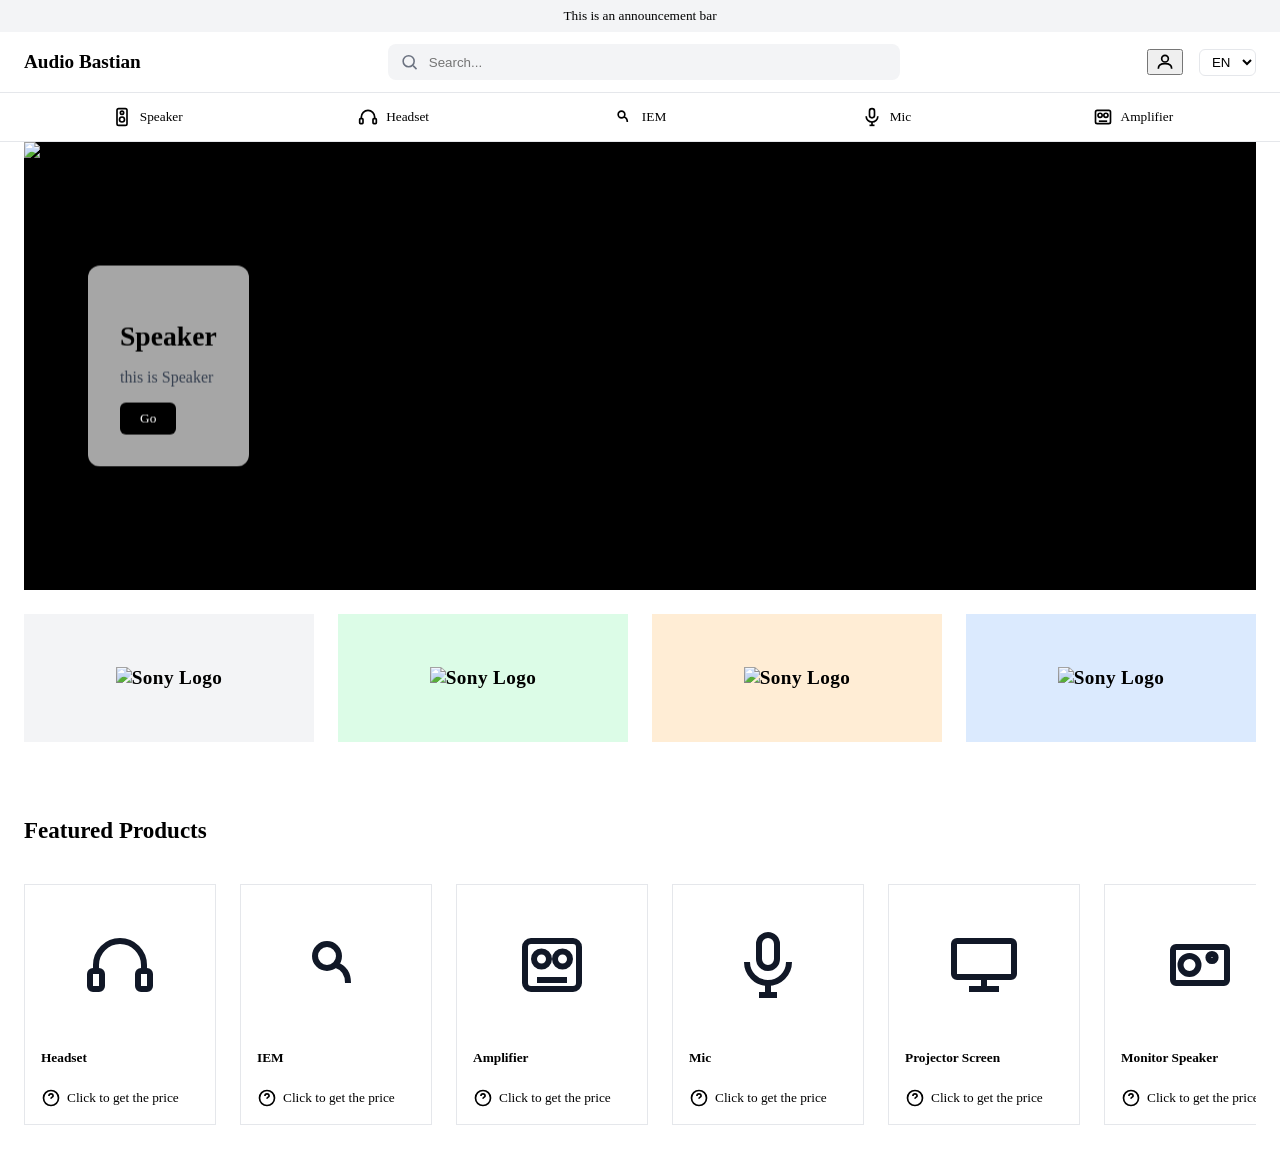
==== src/index.html @ c1004d2a "First commit. Contain base prototype" ====
<!DOCTYPE html>
<html lang="en">
<head>
  <meta charset="UTF-8">
  <meta name="viewport" content="width=device-width, initial-scale=1.0">
  <title>Audio Bastian</title>
  <script src="https://cdn.tailwindcss.com"></script>
  <link rel="stylesheet" href="style/core.css">
</head>
<body>
  <div class="announcement-bar">
    This is an announcement bar
  </div>

  <header class="header-bar">
    <div class="header-container container">
      <div class="header-left">
        <button type="button" class="burger-btn" aria-label="Open menu">
          <svg class="icon" viewBox="0 0 24 24" fill="none" stroke="currentColor" stroke-width="2">
            <line x1="3" y1="6" x2="21" y2="6"/>
            <line x1="3" y1="12" x2="21" y2="12"/>
            <line x1="3" y1="18" x2="21" y2="18"/>
          </svg>
        </button>
        <a href="index.html" class="logo">Audio Bastian</a>
      </div>

      <div class="header-search">
        <svg class="icon" viewBox="0 0 24 24" fill="none" stroke="currentColor" stroke-width="2">
          <circle cx="11" cy="11" r="7"/>
          <line x1="21" y1="21" x2="16.65" y2="16.65"/>
        </svg>
        <input type="text" class="search-input" placeholder="Search...">
      </div>

      <div class="header-right">
        <button type="button" class="user-btn" aria-label="Account">
          <svg class="icon" viewBox="0 0 24 24" fill="none" stroke="currentColor" stroke-width="2">
            <circle cx="12" cy="8" r="4"/>
            <path d="M4 20c0-4 3.6-6 8-6s8 2 8 6"/>
          </svg>
        </button>
        <select class="lang-select" aria-label="Select language">
          <option value="en">EN</option>
          <option value="id">ID</option>
        </select>
      </div>
    </div>
  </header>

  <nav class="menu-bar">
    <ul class="menu-list container">
      <li class="menu-item">
        <svg class="menu-icon" viewBox="0 0 24 24" fill="none" stroke="currentColor" stroke-width="2">
          <rect x="6" y="2" width="12" height="20" rx="2"/>
          <circle cx="12" cy="7" r="2"/>
          <circle cx="12" cy="15" r="3"/>
        </svg>
        <span class="menu-label">Speaker</span>
      </li>
      <li class="menu-item">
        <svg class="menu-icon" viewBox="0 0 24 24" fill="none" stroke="currentColor" stroke-width="2">
          <path d="M4 14v-2a8 8 0 0 1 16 0v2"/>
          <rect x="2" y="14" width="4" height="6" rx="1"/>
          <rect x="18" y="14" width="4" height="6" rx="1"/>
        </svg>
        <span class="menu-label">Headset</span>
      </li>
      <li class="menu-item">
        <svg class="menu-icon" viewBox="0 0 24 24" fill="none" stroke="currentColor" stroke-width="2">
          <circle cx="9" cy="9" r="4"/>
          <path d="M12 12c3 1 4 3 4 6"/>
        </svg>
        <span class="menu-label">IEM</span>
      </li>
      <li class="menu-item">
        <svg class="menu-icon" viewBox="0 0 24 24" fill="none" stroke="currentColor" stroke-width="2">
          <rect x="9" y="2" width="6" height="11" rx="3"/>
          <path d="M5 11a7 7 0 0 0 14 0"/>
          <line x1="12" y1="18" x2="12" y2="22"/>
          <line x1="9" y1="22" x2="15" y2="22"/>
        </svg>
        <span class="menu-label">Mic</span>
      </li>
      <li class="menu-item">
        <svg class="menu-icon" viewBox="0 0 24 24" fill="none" stroke="currentColor" stroke-width="2">
          <rect x="3" y="4" width="18" height="16" rx="2"/>
          <circle cx="8.5" cy="10" r="2.5"/>
          <circle cx="15.5" cy="10" r="2.5"/>
          <line x1="7" y1="17" x2="17" y2="17"/>
        </svg>
        <span class="menu-label">Amplifier</span>
      </li>
    </ul>
  </nav>

  <div class="container">
    <section class="hero">
      <div class="hero-slides">
        <img class="hero-slide is-active" src="https://picsum.photos/seed/speaker-audio/1600/700" alt="Speaker">
        <img class="hero-slide" src="https://picsum.photos/seed/headset-audio/1600/700" alt="Headset">
        <img class="hero-slide" src="https://picsum.photos/seed/iem-audio/1600/700" alt="IEM">
        <img class="hero-slide" src="https://picsum.photos/seed/mic-audio/1600/700" alt="Mic">
        <img class="hero-slide" src="https://picsum.photos/seed/amplifier-audio/1600/700" alt="Amplifier">
      </div>

      <div class="hero-content">
        <h1 class="hero-title" id="heroTitle">Speaker</h1>
        <p class="hero-desc" id="heroDesc">this is Speaker</p>
        <a href="#" class="hero-btn" id="heroBtn">Go</a>
      </div>

      <div class="hero-bullets" id="heroBullets">
        <button type="button" class="hero-bullet is-active" data-slide-to="0" aria-label="Show slide 1"></button>
        <button type="button" class="hero-bullet" data-slide-to="1" aria-label="Show slide 2"></button>
        <button type="button" class="hero-bullet" data-slide-to="2" aria-label="Show slide 3"></button>
        <button type="button" class="hero-bullet" data-slide-to="3" aria-label="Show slide 4"></button>
        <button type="button" class="hero-bullet" data-slide-to="4" aria-label="Show slide 5"></button>
      </div>
    </section>
  </div>

  <section class="brands">
    <div class="brands-container container">
      <div class="brand-box brand-box--gray">
        <span class="brand-logo">
          <img src="https://1000logos.net/wp-content/uploads/2017/06/Samsung-Logo-2.png" alt="Sony Logo" class="brand-logo-img">
        </span>
      </div>
      <div class="brand-box brand-box--green">
        <span class="brand-logo">
          <img src="https://compulsiontech.co.nz/cdn/shop/files/Logitech-Logo_black.png" alt="Sony Logo" class="brand-logo-img">
        </span>
      </div>
      <div class="brand-box brand-box--orange">
        <span class="brand-logo">
          <img src="https://static.cdnlogo.com/logos/l/36/lg-thumb.png" alt="Sony Logo" class="brand-logo-img">
        </span>
      </div>
      <div class="brand-box brand-box--blue">
        <span class="brand-logo">
          <img src="https://toa.co.id/assets/new_cmn/img/header/logo.png" alt="Sony Logo" class="brand-logo-img">
        </span>
      </div>
    </div>
  </section>

  <section class="featured">
    <div class="container">
      <h2 class="featured-title">Featured Products</h2>

      <div class="featured-slider">
        <ul class="featured-track">
          <li class="product-card">
            <div class="product-image">
              <svg class="product-icon" viewBox="0 0 24 24" fill="none" stroke="currentColor" stroke-width="2">
                <path d="M4 14v-2a8 8 0 0 1 16 0v2"/>
                <rect x="2" y="14" width="4" height="6" rx="1"/>
                <rect x="18" y="14" width="4" height="6" rx="1"/>
              </svg>
            </div>
            <p class="product-name">Headset</p>
            <a href="#" class="product-price-link">
              <svg class="icon" viewBox="0 0 24 24" fill="none" stroke="currentColor" stroke-width="2">
                <circle cx="12" cy="12" r="9"/>
                <path d="M9.5 9.5a2.5 2.5 0 0 1 5 0c0 1.5-2.5 1.5-2.5 3.5"/>
                <line x1="12" y1="16.5" x2="12" y2="16.5"/>
              </svg>
              <span>Click to get the price</span>
            </a>
          </li>
          <li class="product-card">
            <div class="product-image">
              <svg class="product-icon" viewBox="0 0 24 24" fill="none" stroke="currentColor" stroke-width="2">
                <circle cx="9" cy="9" r="4"/>
                <path d="M12 12c3 1 4 3 4 6"/>
              </svg>
            </div>
            <p class="product-name">IEM</p>
            <a href="#" class="product-price-link">
              <svg class="icon" viewBox="0 0 24 24" fill="none" stroke="currentColor" stroke-width="2">
                <circle cx="12" cy="12" r="9"/>
                <path d="M9.5 9.5a2.5 2.5 0 0 1 5 0c0 1.5-2.5 1.5-2.5 3.5"/>
                <line x1="12" y1="16.5" x2="12" y2="16.5"/>
              </svg>
              <span>Click to get the price</span>
            </a>
          </li>
          <li class="product-card">
            <div class="product-image">
              <svg class="product-icon" viewBox="0 0 24 24" fill="none" stroke="currentColor" stroke-width="2">
                <rect x="3" y="4" width="18" height="16" rx="2"/>
                <circle cx="8.5" cy="10" r="2.5"/>
                <circle cx="15.5" cy="10" r="2.5"/>
                <line x1="7" y1="17" x2="17" y2="17"/>
              </svg>
            </div>
            <p class="product-name">Amplifier</p>
            <a href="#" class="product-price-link">
              <svg class="icon" viewBox="0 0 24 24" fill="none" stroke="currentColor" stroke-width="2">
                <circle cx="12" cy="12" r="9"/>
                <path d="M9.5 9.5a2.5 2.5 0 0 1 5 0c0 1.5-2.5 1.5-2.5 3.5"/>
                <line x1="12" y1="16.5" x2="12" y2="16.5"/>
              </svg>
              <span>Click to get the price</span>
            </a>
          </li>
          <li class="product-card">
            <div class="product-image">
              <svg class="product-icon" viewBox="0 0 24 24" fill="none" stroke="currentColor" stroke-width="2">
                <rect x="9" y="2" width="6" height="11" rx="3"/>
                <path d="M5 11a7 7 0 0 0 14 0"/>
                <line x1="12" y1="18" x2="12" y2="22"/>
                <line x1="9" y1="22" x2="15" y2="22"/>
              </svg>
            </div>
            <p class="product-name">Mic</p>
            <a href="#" class="product-price-link">
              <svg class="icon" viewBox="0 0 24 24" fill="none" stroke="currentColor" stroke-width="2">
                <circle cx="12" cy="12" r="9"/>
                <path d="M9.5 9.5a2.5 2.5 0 0 1 5 0c0 1.5-2.5 1.5-2.5 3.5"/>
                <line x1="12" y1="16.5" x2="12" y2="16.5"/>
              </svg>
              <span>Click to get the price</span>
            </a>
          </li>
          <li class="product-card">
            <div class="product-image">
              <svg class="product-icon" viewBox="0 0 24 24" fill="none" stroke="currentColor" stroke-width="2">
                <rect x="2" y="4" width="20" height="12" rx="1"/>
                <line x1="12" y1="16" x2="12" y2="20"/>
                <line x1="7" y1="20" x2="17" y2="20"/>
              </svg>
            </div>
            <p class="product-name">Projector Screen</p>
            <a href="#" class="product-price-link">
              <svg class="icon" viewBox="0 0 24 24" fill="none" stroke="currentColor" stroke-width="2">
                <circle cx="12" cy="12" r="9"/>
                <path d="M9.5 9.5a2.5 2.5 0 0 1 5 0c0 1.5-2.5 1.5-2.5 3.5"/>
                <line x1="12" y1="16.5" x2="12" y2="16.5"/>
              </svg>
              <span>Click to get the price</span>
            </a>
          </li>
          <li class="product-card">
            <div class="product-image">
              <svg class="product-icon" viewBox="0 0 24 24" fill="none" stroke="currentColor" stroke-width="2">
                <rect x="3" y="6" width="18" height="12" rx="1"/>
                <circle cx="8.5" cy="12" r="3"/>
                <circle cx="16" cy="9.5" r="1.2"/>
              </svg>
            </div>
            <p class="product-name">Monitor Speaker</p>
            <a href="#" class="product-price-link">
              <svg class="icon" viewBox="0 0 24 24" fill="none" stroke="currentColor" stroke-width="2">
                <circle cx="12" cy="12" r="9"/>
                <path d="M9.5 9.5a2.5 2.5 0 0 1 5 0c0 1.5-2.5 1.5-2.5 3.5"/>
                <line x1="12" y1="16.5" x2="12" y2="16.5"/>
              </svg>
              <span>Click to get the price</span>
            </a>
          </li>
          <li class="product-card">
            <div class="product-image">
              <svg class="product-icon" viewBox="0 0 24 24" fill="none" stroke="currentColor" stroke-width="2">
                <rect x="9" y="3" width="6" height="9" rx="3"/>
                <line x1="12" y1="12" x2="12" y2="18"/>
                <line x1="12" y1="18" x2="16" y2="21"/>
              </svg>
            </div>
            <p class="product-name">Earphone</p>
            <a href="#" class="product-price-link">
              <svg class="icon" viewBox="0 0 24 24" fill="none" stroke="currentColor" stroke-width="2">
                <circle cx="12" cy="12" r="9"/>
                <path d="M9.5 9.5a2.5 2.5 0 0 1 5 0c0 1.5-2.5 1.5-2.5 3.5"/>
                <line x1="12" y1="16.5" x2="12" y2="16.5"/>
              </svg>
              <span>Click to get the price</span>
            </a>
          </li>
          <li class="product-card">
            <div class="product-image">
              <svg class="product-icon" viewBox="0 0 24 24" fill="none" stroke="currentColor" stroke-width="2">
                <path d="M9 5c0-1 1-2 3-2s3 1 3 2"/>
                <rect x="5" y="5" width="14" height="16" rx="2"/>
                <circle cx="12" cy="11" r="3"/>
                <circle cx="12" cy="17" r="1.5"/>
              </svg>
            </div>
            <p class="product-name">Portable Party Speaker</p>
            <a href="#" class="product-price-link">
              <svg class="icon" viewBox="0 0 24 24" fill="none" stroke="currentColor" stroke-width="2">
                <circle cx="12" cy="12" r="9"/>
                <path d="M9.5 9.5a2.5 2.5 0 0 1 5 0c0 1.5-2.5 1.5-2.5 3.5"/>
                <line x1="12" y1="16.5" x2="12" y2="16.5"/>
              </svg>
              <span>Click to get the price</span>
            </a>
          </li>
        </ul>
      </div>
    </div>
  </section>

  <script src="script/hero-carousel.js" defer></script>
  <script src="script/featured-slider.js" defer></script>
</body>
</html>
---- src/style/core.css ----
:root {
  /* minor third type scale (ratio 1.2) */
  --scale-ratio: 1.2;
  --text-base: 1rem;
  --text-sm: calc(var(--text-base) / var(--scale-ratio));
  --text-lg: calc(var(--text-base) * var(--scale-ratio));
  --text-xl: calc(var(--text-lg) * var(--scale-ratio));
  --text-2xl: calc(var(--text-xl) * var(--scale-ratio));
}

*,
*::before,
*::after {
  box-sizing: border-box;
}

body {
  margin: 0;
  overflow-x: hidden;
}

.container {
  max-width: 80rem;
  margin: 0 auto;
  padding-left: 1.5rem;
  padding-right: 1.5rem;
}

@media (max-width: 640px) {
  .container {
    padding-left: 1rem;
    padding-right: 1rem;
  }
}

.announcement-bar {
  display: flex;
  align-items: center;
  justify-content: center;
  height: 2rem;
  background-color: #f3f4f6;
  color: #000000;
  text-align: center;
  font-size: var(--text-sm);
}

.header-bar {
  width: 100%;
  background-color: #ffffff;
  border-bottom: 1px solid #e5e7eb;
}

.header-container {
  display: flex;
  align-items: center;
  justify-content: space-between;
  gap: 1.5rem;
  padding-top: 0.75rem;
  padding-bottom: 0.75rem;
}

.header-left {
  display: flex;
  align-items: center;
  gap: 0.75rem;
  flex-shrink: 0;
}

.burger-btn {
  display: none;
  align-items: center;
  justify-content: center;
  color: #000000;
}

.logo {
  font-size: var(--text-lg);
  font-weight: 700;
  color: #000000;
  text-decoration: none;
  white-space: nowrap;
}

.header-search {
  display: flex;
  align-items: center;
  gap: 0.5rem;
  flex: 1 1 auto;
  min-width: 0;
  max-width: 32rem;
  background-color: #f3f4f6;
  border-radius: 0.5rem;
  padding: 0.5rem 0.75rem;
  color: #6b7280;
}

.search-input {
  flex: 1 1 auto;
  min-width: 0;
  width: 100%;
  background: transparent;
  border: none;
  outline: none;
  font-size: var(--text-sm);
  color: #000000;
}

.header-right {
  display: flex;
  align-items: center;
  gap: 1rem;
  flex-shrink: 0;
}

.user-btn {
  display: flex;
  align-items: center;
  justify-content: center;
  color: #000000;
}

.lang-select {
  border: 1px solid #e5e7eb;
  border-radius: 0.375rem;
  padding: 0.25rem 0.5rem;
  font-size: var(--text-sm);
  color: #000000;
  background-color: #ffffff;
}

.icon {
  width: 1.25rem;
  height: 1.25rem;
}

@media (max-width: 767px) {
  .burger-btn {
    display: flex;
  }

  .header-container {
    padding-top: 0.75rem;
    padding-bottom: 0.75rem;
    gap: 0.75rem;
  }

  .lang-select {
    padding: 0.25rem 0.375rem;
  }
}

.menu-bar {
  width: 100%;
  background-color: #ffffff;
  border-bottom: 1px solid #e5e7eb;
}

.menu-list {
  display: flex;
  list-style: none;
}

.menu-item {
  flex: 1 1 0;
  display: flex;
  align-items: center;
  justify-content: center;
  gap: 0.5rem;
  padding: 0.875rem 1rem;
  color: #000000;
  font-size: var(--text-sm);
  cursor: pointer;
  white-space: nowrap;
}

@media (max-width: 640px) {
  .menu-list {
    overflow-x: auto;
    -webkit-overflow-scrolling: touch;
    scrollbar-width: none;
  }

  .menu-list::-webkit-scrollbar {
    display: none;
  }

  .menu-item {
    flex: 0 0 auto;
    padding: 0.75rem 0.875rem;
  }
}

.menu-item:hover {
  background-color: #f3f4f6;
}

.menu-icon {
  width: 1.25rem;
  height: 1.25rem;
  flex-shrink: 0;
}

.hero {
  position: relative;
  width: 100%;
  height: 28rem;
  overflow: hidden;
  background-color: #000000;
}

.hero-slides {
  position: absolute;
  inset: 0;
}

.hero-slide {
  position: absolute;
  inset: 0;
  width: 100%;
  height: 100%;
  object-fit: cover;
  opacity: 0;
  transition: opacity 0.8s ease;
}

.hero-slide.is-active {
  opacity: 1;
}

.hero-content {
  position: absolute;
  z-index: 2;
  top: 50%;
  left: 1rem;
  transform: translateY(-50%);
  max-width: min(24rem, calc(100% - 2rem));
  background-color: rgba(255, 255, 255, 0.65);
  backdrop-filter: blur(10px);
  -webkit-backdrop-filter: blur(10px);
  border-radius: 0.75rem;
  padding: 1rem;
}

.hero-title {
  font-size: var(--text-2xl);
  font-weight: 700;
  color: #000000;
  margin-bottom: 0.5rem;
}

.hero-desc {
  font-size: var(--text-base);
  color: #374151;
  margin-bottom: 1rem;
}

.hero-btn {
  display: inline-block;
  background-color: #000000;
  color: #ffffff;
  font-size: var(--text-sm);
  text-decoration: none;
  padding: 0.5rem 1.25rem;
  border-radius: 0.375rem;
}

.hero-btn:hover {
  background-color: #374151;
}

.hero-bullets {
  position: absolute;
  z-index: 2;
  bottom: 1.25rem;
  left: 50%;
  transform: translateX(-50%);
  display: flex;
  gap: 0.5rem;
}

.hero-bullet {
  width: 0.75rem;
  height: 0.75rem;
  border-radius: 9999px;
  border: 1.5px solid #000000;
  background-color: transparent;
  padding: 0;
  cursor: pointer;
}

.hero-bullet.is-active {
  background-color: #000000;
}

@media (max-width: 480px) {
  .hero {
    height: 20rem;
  }

  .hero-title {
    font-size: var(--text-xl);
  }
}

@media (min-width: 768px) {
  .hero-content {
    left: 4rem;
    max-width: min(28rem, calc(100% - 8rem));
    padding: 2rem;
  }
}

.brands {
  width: 100%;
  padding: 1.5rem 0;
}

.brands-container {
  display: flex;
  justify-content: space-between;
  gap: 1.5rem;
}

@media (max-width: 768px) {
  .brands-container {
    display: grid;
    grid-template-columns: repeat(2, 1fr);
    gap: 1rem;
  }

  .brand-box {
    height: 7rem;
    padding: 1rem;
  }
}

@media (max-width: 480px) {
  .brands-container {
    grid-template-columns: 1fr;
  }

  .brand-box {
    height: 6rem;
  }
}

.brand-box {
  flex: 1 1 0;
  display: flex;
  align-items: center;
  justify-content: center;
  height: 8rem;
  padding: 1.5rem;
  border-radius: 0;
}

.brand-box--gray {
  background-color: #f3f4f6;
}

.brand-box--green {
  background-color: #dcfce7;
}

.brand-box--orange {
  background-color: #ffedd5;
}

.brand-box--blue {
  background-color: #dbeafe;
}

.brand-logo {
  font-size: var(--text-lg);
  font-weight: 700;
  color: #000000;
  letter-spacing: 0.02em;
  max-width: 100%;
}

.brand-logo-img {
  max-width: 100%;
  max-height: 3rem;
  width: auto;
  height: auto;
  object-fit: contain;
}

.featured {
  width: 100%;
  padding: 2rem 0;
}

.featured-title {
  font-size: var(--text-xl);
  font-weight: 700;
  color: #000000;
  margin-bottom: 1.5rem;
}

.featured-slider {
  width: 100%;
  overflow: hidden;
}

.featured-track {
  display: flex;
  gap: 1.5rem;
  width: max-content;
  list-style: none;
  padding: 0;
  animation: featured-scroll 20s linear infinite;
}

.featured-track:hover {
  animation-play-state: paused;
}

@keyframes featured-scroll {
  from {
    transform: translateX(0);
  }
  to {
    transform: translateX(-50%);
  }
}

.product-card {
  flex: 0 0 12rem;
  width: 12rem;
  display: flex;
  flex-direction: column;
  gap: 0.5rem;
  background-color: #ffffff;
  border: 1px solid #e5e7eb;
  padding: 1rem;
}

.product-image {
  display: flex;
  align-items: center;
  justify-content: center;
  height: 8rem;
  background-color: transparent;
}

.product-icon {
  width: 4.5rem;
  height: 4.5rem;
  color: #111827;
}

.product-name {
  font-size: var(--text-sm);
  font-weight: 600;
  color: #000000;
}

.product-price-link {
  display: flex;
  align-items: center;
  justify-content: flex-start;
  gap: 0.375rem;
  font-size: var(--text-sm);
  color: #000000;
  text-decoration: none;
}

.product-price-link:hover {
  text-decoration: underline;
}
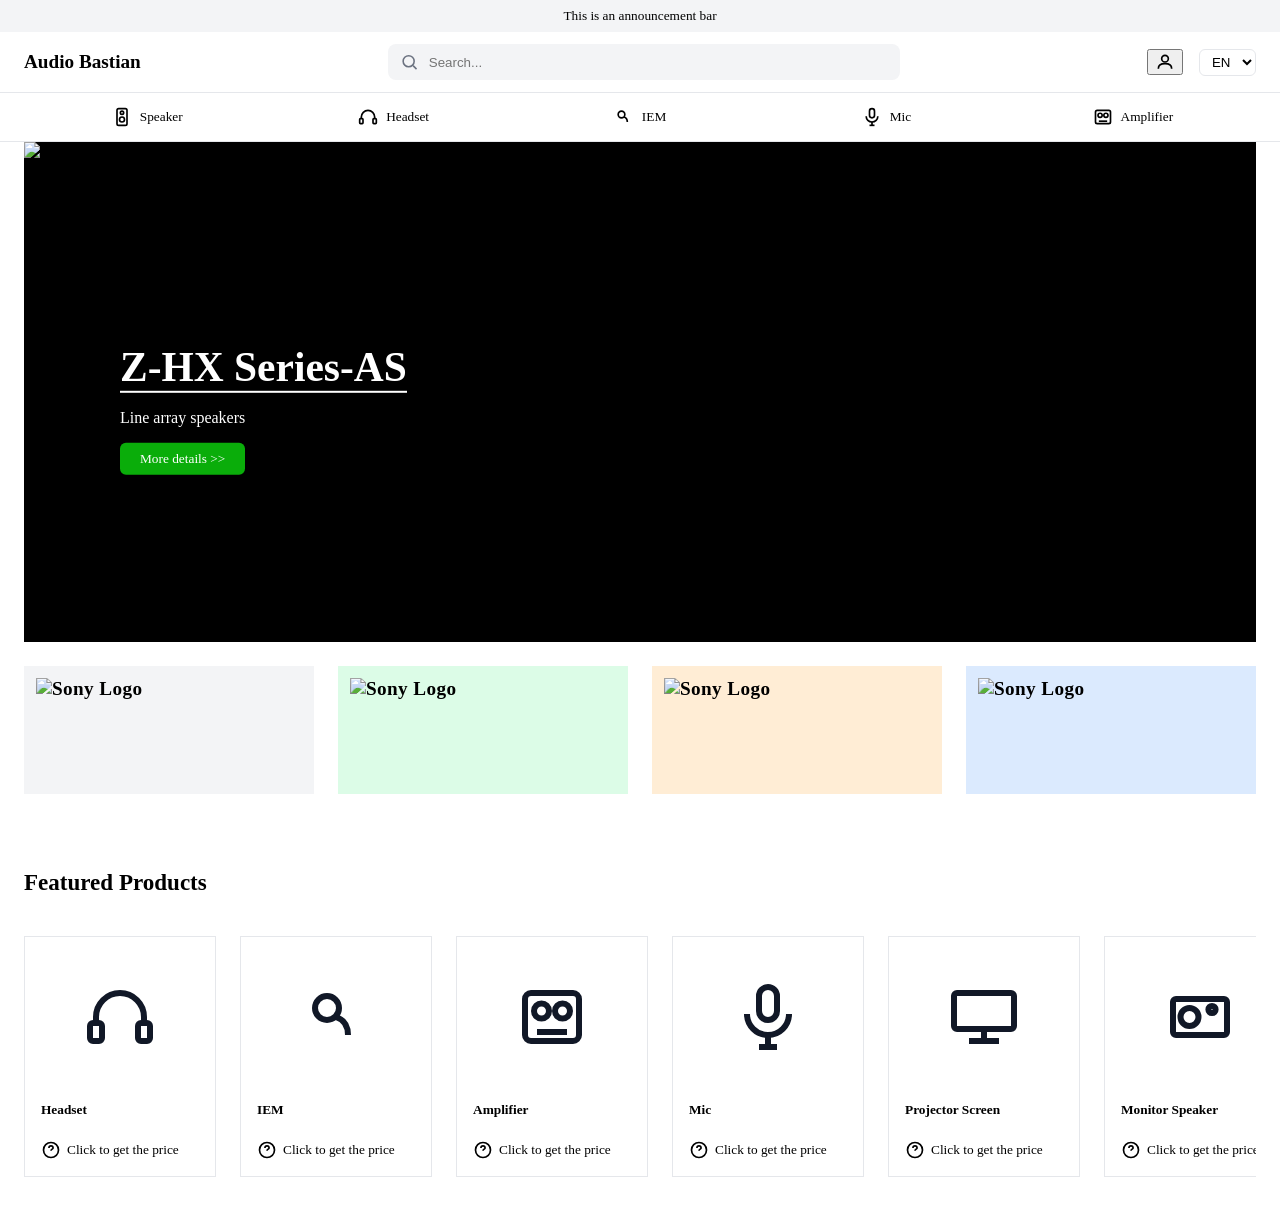
==== commit 98b150ad: "Hero updates using some products from TOA and Logitech" ====
--- a/src/index.html
+++ b/src/index.html
@@ -97,17 +97,17 @@
   <div class="container">
     <section class="hero">
       <div class="hero-slides">
-        <img class="hero-slide is-active" src="https://picsum.photos/seed/speaker-audio/1600/700" alt="Speaker">
-        <img class="hero-slide" src="https://picsum.photos/seed/headset-audio/1600/700" alt="Headset">
-        <img class="hero-slide" src="https://picsum.photos/seed/iem-audio/1600/700" alt="IEM">
-        <img class="hero-slide" src="https://picsum.photos/seed/mic-audio/1600/700" alt="Mic">
+        <img class="hero-slide is-active" src="https://toa.co.id/img/announcement/2052-z-hx-series-as.jpg" alt="TOA Speakers">
+        <img class="hero-slide" src="https://toa.co.id/img/announcement/2088-za-d6500-as-1.png" alt="TOA Amplifier">
+        <img class="hero-slide" src="https://resource.logitech.com/w_1800,h_1800,c_limit,q_auto,f_auto,dpr_1.0/d_transparent.gif/content/dam/logitech/en/products/video-conferencing/logitech-sight/sight-front-and-center-0423.png?v=1" alt="IEM">
+        <img class="hero-slide" src="https://resource.logitech.com/w_797,c_limit,q_auto,f_auto,dpr_1.0/d_transparent.gif/content/dam/logitech/en/products/video-conferencing/ptz-pro2-conferencecam/ptz-pro2-feature-2b.jpg?v=1" alt="Mic">
         <img class="hero-slide" src="https://picsum.photos/seed/amplifier-audio/1600/700" alt="Amplifier">
       </div>
 
-      <div class="hero-content">
-        <h1 class="hero-title" id="heroTitle">Speaker</h1>
-        <p class="hero-desc" id="heroDesc">this is Speaker</p>
-        <a href="#" class="hero-btn" id="heroBtn">Go</a>
+      <div class="hero-content" id="heroContent">
+        <h1 class="hero-title" id="heroTitle">Z-HX Series-AS</h1>
+        <p class="hero-desc" id="heroDesc">Line array speakers</p>
+        <a href="#" class="hero-btn" id="heroBtn">More details >></a>
       </div>
 
       <div class="hero-bullets" id="heroBullets">
--- a/src/style/core.css
+++ b/src/style/core.css
@@ -5,7 +5,8 @@
   --text-sm: calc(var(--text-base) / var(--scale-ratio));
   --text-lg: calc(var(--text-base) * var(--scale-ratio));
   --text-xl: calc(var(--text-lg) * var(--scale-ratio));
-  --text-2xl: calc(var(--text-xl) * var(--scale-ratio));
+  --text-2xl: calc(var(--text-xl) * var(--scale-ratio) * 1.5);
+  --text-3xl: calc(var(--text-xl) * var(--scale-ratio) * 2);
 }
 
 *,
@@ -203,7 +204,7 @@
 .hero {
   position: relative;
   width: 100%;
-  height: 28rem;
+  height: 500px;
   overflow: hidden;
   background-color: #000000;
 }
@@ -234,29 +235,30 @@
   left: 1rem;
   transform: translateY(-50%);
   max-width: min(24rem, calc(100% - 2rem));
-  background-color: rgba(255, 255, 255, 0.65);
+  /* background-color: rgba(255, 255, 255, 0.65);
   backdrop-filter: blur(10px);
   -webkit-backdrop-filter: blur(10px);
-  border-radius: 0.75rem;
+  border-radius: 0.75rem; */
   padding: 1rem;
 }
 
 .hero-title {
   font-size: var(--text-2xl);
   font-weight: 700;
-  color: #000000;
+  color: #ffffff;
   margin-bottom: 0.5rem;
+  border-bottom: 2px solid #ffffff;
 }
 
 .hero-desc {
   font-size: var(--text-base);
-  color: #374151;
+  color: #ffffff;
   margin-bottom: 1rem;
 }
 
 .hero-btn {
   display: inline-block;
-  background-color: #000000;
+  background-color: rgb(10, 173, 10);
   color: #ffffff;
   font-size: var(--text-sm);
   text-decoration: none;
@@ -305,7 +307,7 @@
 @media (min-width: 768px) {
   .hero-content {
     left: 4rem;
-    max-width: min(28rem, calc(100% - 8rem));
+    max-width: min(30rem, calc(100% - 8rem));
     padding: 2rem;
   }
 }
@@ -350,7 +352,7 @@
   align-items: center;
   justify-content: center;
   height: 8rem;
-  padding: 1.5rem;
+  padding: 0.75rem;
   border-radius: 0;
 }
 
@@ -371,18 +373,20 @@
 }
 
 .brand-logo {
+  display: flex;
+  align-items: center;
+  justify-content: center;
   font-size: var(--text-lg);
   font-weight: 700;
   color: #000000;
   letter-spacing: 0.02em;
-  max-width: 100%;
+  width: 100%;
+  height: 100%;
 }
 
 .brand-logo-img {
-  max-width: 100%;
-  max-height: 3rem;
-  width: auto;
-  height: auto;
+  width: 100%;
+  height: 100%;
   object-fit: contain;
 }
 
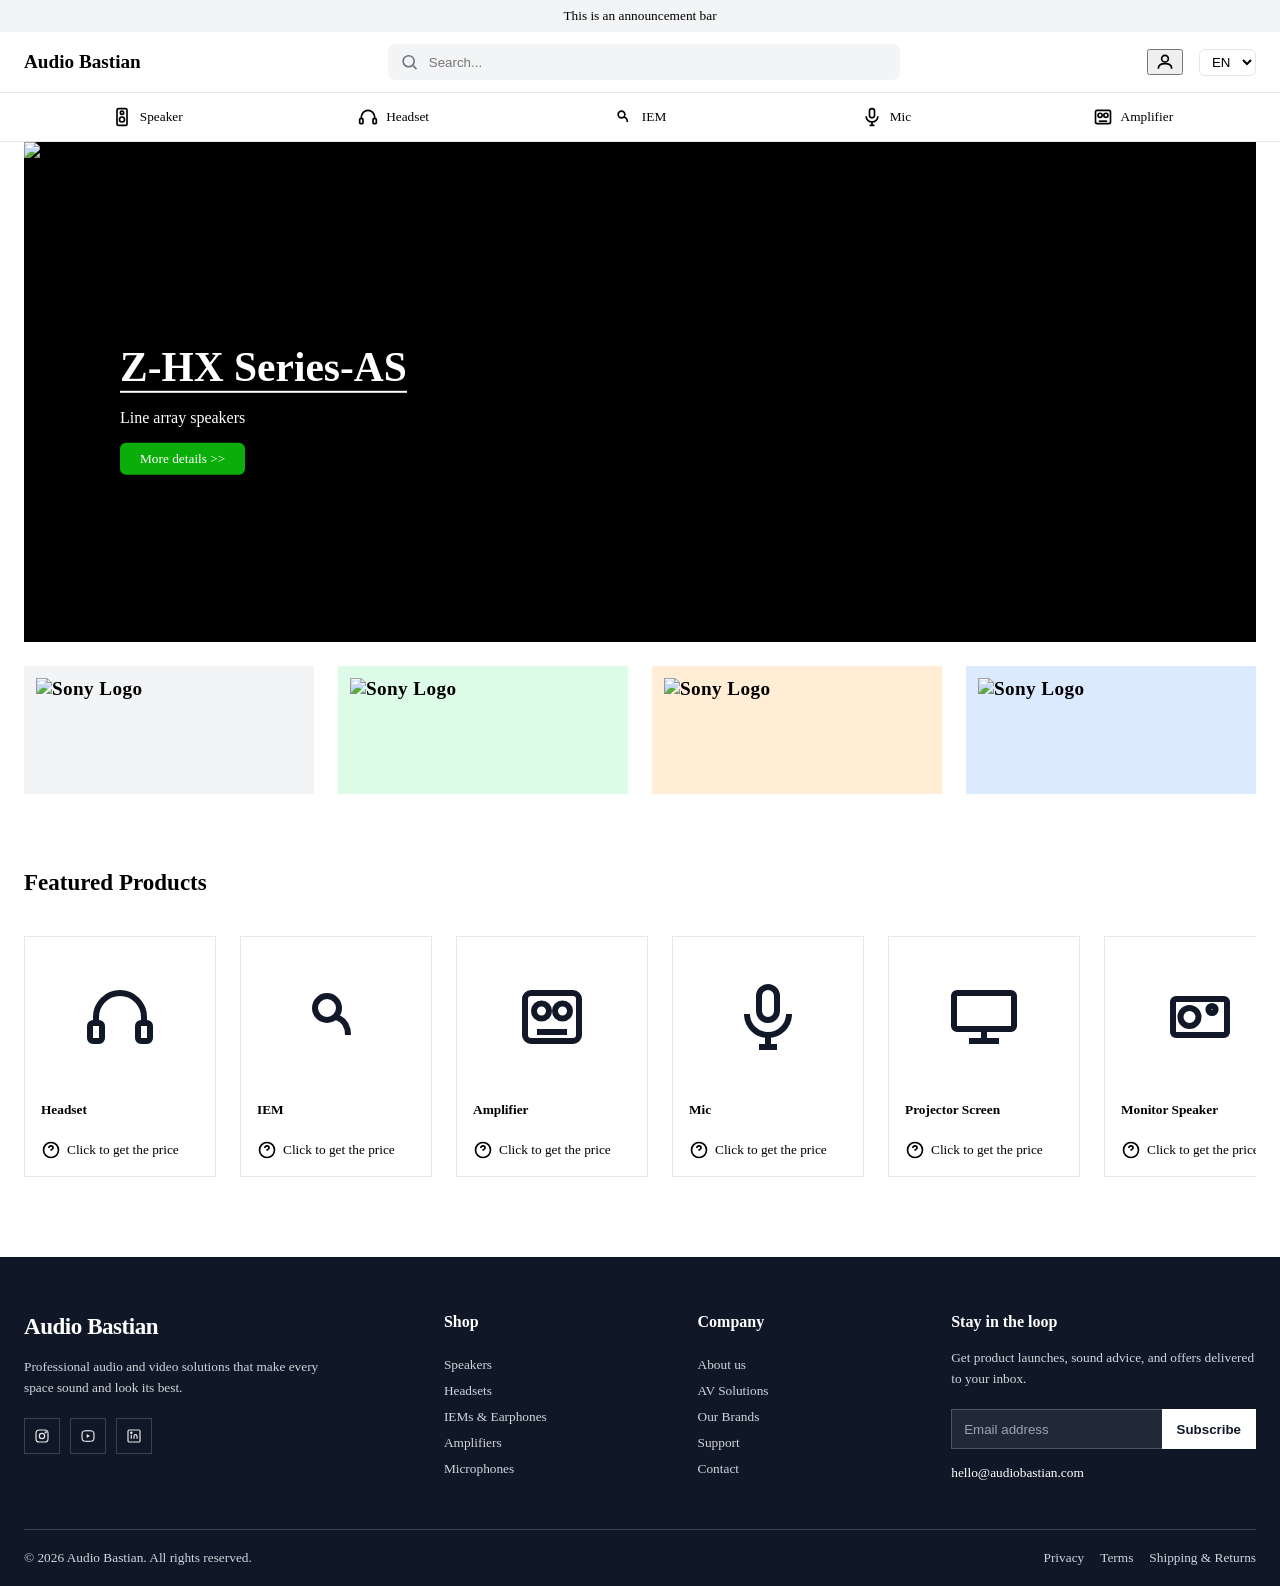
==== commit 2955da4c: "Update logitech cam and add footer" ====
--- a/src/index.html
+++ b/src/index.html
@@ -99,7 +99,7 @@
       <div class="hero-slides">
         <img class="hero-slide is-active" src="https://toa.co.id/img/announcement/2052-z-hx-series-as.jpg" alt="TOA Speakers">
         <img class="hero-slide" src="https://toa.co.id/img/announcement/2088-za-d6500-as-1.png" alt="TOA Amplifier">
-        <img class="hero-slide" src="https://resource.logitech.com/w_1800,h_1800,c_limit,q_auto,f_auto,dpr_1.0/d_transparent.gif/content/dam/logitech/en/products/video-conferencing/logitech-sight/sight-front-and-center-0423.png?v=1" alt="IEM">
+        <img class="hero-slide" src="https://resource.logitech.com/w_1200,h_630,c_limit,q_auto,f_auto,dpr_1.0/d_transparent.gif/content/dam/logitech/en/products/video-conferencing/rally-bar/buy/rally-bar-og-image.jpg?v=1" alt="IEM">
         <img class="hero-slide" src="https://resource.logitech.com/w_797,c_limit,q_auto,f_auto,dpr_1.0/d_transparent.gif/content/dam/logitech/en/products/video-conferencing/ptz-pro2-conferencecam/ptz-pro2-feature-2b.jpg?v=1" alt="Mic">
         <img class="hero-slide" src="https://picsum.photos/seed/amplifier-audio/1600/700" alt="Amplifier">
       </div>
@@ -302,6 +302,66 @@
     </div>
   </section>
 
+  <footer class="site-footer">
+    <div class="container">
+      <div class="footer-main">
+        <section class="footer-intro" aria-labelledby="footer-brand">
+          <a href="index.html" class="footer-logo" id="footer-brand">Audio Bastian</a>
+          <p class="footer-tagline">Professional audio and video solutions that make every space sound and look its best.</p>
+          <div class="footer-socials" aria-label="Social media">
+            <a href="#" class="social-link" aria-label="Instagram">
+              <svg viewBox="0 0 24 24" fill="none" stroke="currentColor" stroke-width="1.8" aria-hidden="true"><rect x="3" y="3" width="18" height="18" rx="5"/><circle cx="12" cy="12" r="4"/><circle cx="17.5" cy="6.5" r="0.7" fill="currentColor"/></svg>
+            </a>
+            <a href="#" class="social-link" aria-label="YouTube">
+              <svg viewBox="0 0 24 24" fill="none" stroke="currentColor" stroke-width="1.8" aria-hidden="true"><path d="M21 12s0-4.2-.55-5.45A2.9 2.9 0 0 0 18.4 4.5C16.75 4 12 4 12 4s-4.75 0-6.4.5a2.9 2.9 0 0 0-2.05 2.05C3 7.8 3 12 3 12s0 4.2.55 5.45A2.9 2.9 0 0 0 5.6 19.5C7.25 20 12 20 12 20s4.75 0 6.4-.5a2.9 2.9 0 0 0 2.05-2.05C21 16.2 21 12 21 12Z"/><path d="m10 15 5-3-5-3v6Z" fill="currentColor" stroke="none"/></svg>
+            </a>
+            <a href="#" class="social-link" aria-label="LinkedIn">
+              <svg viewBox="0 0 24 24" fill="none" stroke="currentColor" stroke-width="1.8" aria-hidden="true"><rect x="3" y="3" width="18" height="18" rx="2"/><line x1="8" y1="10" x2="8" y2="16"/><circle cx="8" cy="7" r="1" fill="currentColor"/><path d="M12 16v-3.4c0-1.5 1-2.6 2.35-2.6s2.15 1 2.15 2.6V16"/></svg>
+            </a>
+          </div>
+        </section>
+
+        <nav class="footer-links" aria-label="Shop links">
+          <h2 class="footer-heading">Shop</h2>
+          <a href="#speaker">Speakers</a>
+          <a href="#headset">Headsets</a>
+          <a href="#iem">IEMs &amp; Earphones</a>
+          <a href="#amplifier">Amplifiers</a>
+          <a href="#mic">Microphones</a>
+        </nav>
+
+        <nav class="footer-links" aria-label="Company links">
+          <h2 class="footer-heading">Company</h2>
+          <a href="#about">About us</a>
+          <a href="#solutions">AV Solutions</a>
+          <a href="#brands">Our Brands</a>
+          <a href="#support">Support</a>
+          <a href="#contact">Contact</a>
+        </nav>
+
+        <section class="footer-contact" aria-labelledby="footer-contact-title">
+          <h2 class="footer-heading" id="footer-contact-title">Stay in the loop</h2>
+          <p>Get product launches, sound advice, and offers delivered to your inbox.</p>
+          <form class="newsletter-form">
+            <label class="sr-only" for="newsletter-email">Email address</label>
+            <input id="newsletter-email" type="email" placeholder="Email address" autocomplete="email">
+            <button type="submit">Subscribe</button>
+          </form>
+          <a class="footer-email" href="mailto:hello@audiobastian.com">hello@audiobastian.com</a>
+        </section>
+      </div>
+
+      <div class="footer-bottom">
+        <p>© 2026 Audio Bastian. All rights reserved.</p>
+        <nav class="footer-legal" aria-label="Legal links">
+          <a href="#privacy">Privacy</a>
+          <a href="#terms">Terms</a>
+          <a href="#shipping">Shipping &amp; Returns</a>
+        </nav>
+      </div>
+    </div>
+  </footer>
+
   <script src="script/hero-carousel.js" defer></script>
   <script src="script/featured-slider.js" defer></script>
 </body>
--- a/src/style/core.css
+++ b/src/style/core.css
@@ -473,3 +473,208 @@
 .product-price-link:hover {
   text-decoration: underline;
 }
+
+.site-footer {
+  margin-top: 2rem;
+  padding-top: 3.5rem;
+  background-color: #101827;
+  color: #d1d5db;
+}
+
+.footer-main {
+  display: grid;
+  grid-template-columns: minmax(0, 1.4fr) repeat(2, minmax(0, 0.8fr)) minmax(15rem, 1.1fr);
+  gap: 2rem;
+  padding-bottom: 3rem;
+}
+
+.footer-logo {
+  display: inline-block;
+  color: #ffffff;
+  font-size: var(--text-xl);
+  font-weight: 700;
+  letter-spacing: -0.02em;
+  text-decoration: none;
+}
+
+.footer-tagline,
+.footer-contact p {
+  margin: 1rem 0 0;
+  max-width: 20rem;
+  font-size: var(--text-sm);
+  line-height: 1.6;
+}
+
+.footer-socials {
+  display: flex;
+  gap: 0.625rem;
+  margin-top: 1.25rem;
+}
+
+.social-link {
+  display: flex;
+  align-items: center;
+  justify-content: center;
+  width: 2.25rem;
+  height: 2.25rem;
+  border: 1px solid #374151;
+  color: #e5e7eb;
+  text-decoration: none;
+  transition: background-color 0.2s ease, border-color 0.2s ease, color 0.2s ease;
+}
+
+.social-link:hover,
+.social-link:focus-visible {
+  border-color: #ffffff;
+  background-color: #ffffff;
+  color: #101827;
+}
+
+.social-link svg {
+  width: 1rem;
+  height: 1rem;
+}
+
+.footer-heading {
+  margin: 0 0 1rem;
+  color: #ffffff;
+  font-size: var(--text-base);
+  font-weight: 600;
+}
+
+.footer-links {
+  display: flex;
+  flex-direction: column;
+  align-items: flex-start;
+  gap: 0.625rem;
+}
+
+.footer-links a,
+.footer-email,
+.footer-legal a {
+  color: #d1d5db;
+  font-size: var(--text-sm);
+  text-decoration: none;
+}
+
+.footer-links a:hover,
+.footer-links a:focus-visible,
+.footer-email:hover,
+.footer-email:focus-visible,
+.footer-legal a:hover,
+.footer-legal a:focus-visible {
+  color: #ffffff;
+  text-decoration: underline;
+  text-underline-offset: 0.2rem;
+}
+
+.newsletter-form {
+  display: flex;
+  margin-top: 1.25rem;
+}
+
+.newsletter-form input {
+  min-width: 0;
+  width: 100%;
+  border: 1px solid #4b5563;
+  border-right: 0;
+  background-color: #1f2937;
+  color: #ffffff;
+  padding: 0.7rem 0.75rem;
+  font-size: var(--text-sm);
+  outline: none;
+}
+
+.newsletter-form input::placeholder {
+  color: #9ca3af;
+}
+
+.newsletter-form input:focus {
+  border-color: #ffffff;
+}
+
+.newsletter-form button {
+  border: 1px solid #ffffff;
+  background-color: #ffffff;
+  color: #111827;
+  padding: 0.7rem 0.875rem;
+  font-size: var(--text-sm);
+  font-weight: 600;
+  cursor: pointer;
+}
+
+.newsletter-form button:hover,
+.newsletter-form button:focus-visible {
+  background-color: #d1d5db;
+  border-color: #d1d5db;
+}
+
+.footer-email {
+  display: inline-block;
+  margin-top: 1rem;
+  color: #ffffff;
+}
+
+.footer-bottom {
+  display: flex;
+  align-items: center;
+  justify-content: space-between;
+  gap: 1rem;
+  border-top: 1px solid #374151;
+  padding: 1.25rem 0;
+}
+
+.footer-bottom p {
+  margin: 0;
+  font-size: var(--text-sm);
+}
+
+.footer-legal {
+  display: flex;
+  flex-wrap: wrap;
+  justify-content: flex-end;
+  gap: 1rem;
+}
+
+.sr-only {
+  position: absolute;
+  width: 1px;
+  height: 1px;
+  padding: 0;
+  margin: -1px;
+  overflow: hidden;
+  clip: rect(0, 0, 0, 0);
+  white-space: nowrap;
+  border: 0;
+}
+
+@media (max-width: 900px) {
+  .footer-main {
+    grid-template-columns: repeat(2, minmax(0, 1fr));
+    row-gap: 2.5rem;
+  }
+}
+
+@media (max-width: 560px) {
+  .site-footer {
+    margin-top: 1rem;
+    padding-top: 2.5rem;
+  }
+
+  .footer-main {
+    grid-template-columns: 1fr;
+    gap: 2rem;
+    padding-bottom: 2.5rem;
+  }
+
+  .footer-bottom {
+    align-items: flex-start;
+    flex-direction: column;
+    padding: 1rem 0;
+  }
+
+  .footer-legal {
+    justify-content: flex-start;
+    gap: 0.75rem 1rem;
+  }
+}
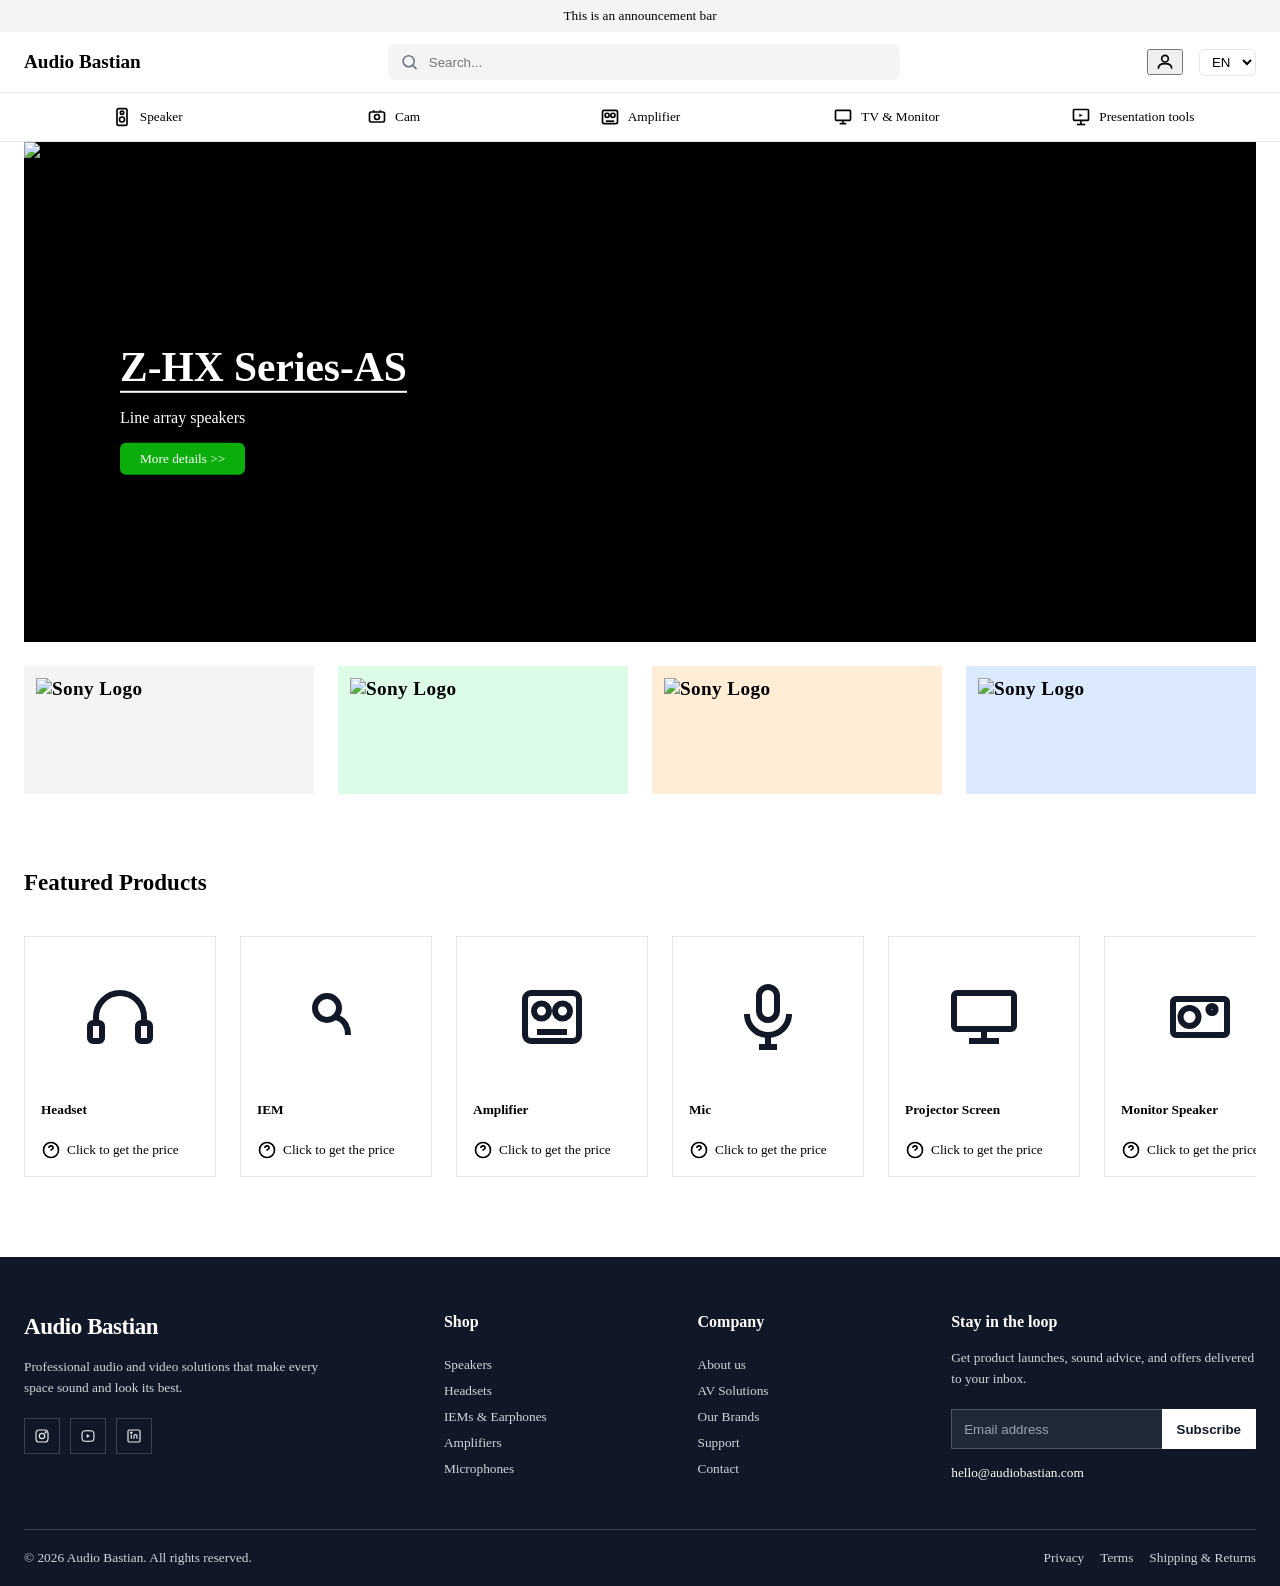
==== commit a82619cc: "Create product listing page" ====
--- a/src/index.html
+++ b/src/index.html
@@ -60,27 +60,11 @@
       </li>
       <li class="menu-item">
         <svg class="menu-icon" viewBox="0 0 24 24" fill="none" stroke="currentColor" stroke-width="2">
-          <path d="M4 14v-2a8 8 0 0 1 16 0v2"/>
-          <rect x="2" y="14" width="4" height="6" rx="1"/>
-          <rect x="18" y="14" width="4" height="6" rx="1"/>
-        </svg>
-        <span class="menu-label">Headset</span>
-      </li>
-      <li class="menu-item">
-        <svg class="menu-icon" viewBox="0 0 24 24" fill="none" stroke="currentColor" stroke-width="2">
-          <circle cx="9" cy="9" r="4"/>
-          <path d="M12 12c3 1 4 3 4 6"/>
-        </svg>
-        <span class="menu-label">IEM</span>
-      </li>
-      <li class="menu-item">
-        <svg class="menu-icon" viewBox="0 0 24 24" fill="none" stroke="currentColor" stroke-width="2">
-          <rect x="9" y="2" width="6" height="11" rx="3"/>
-          <path d="M5 11a7 7 0 0 0 14 0"/>
-          <line x1="12" y1="18" x2="12" y2="22"/>
-          <line x1="9" y1="22" x2="15" y2="22"/>
-        </svg>
-        <span class="menu-label">Mic</span>
+          <rect x="3" y="6" width="18" height="12" rx="2"/>
+          <circle cx="12" cy="12" r="3"/>
+          <path d="M8 6v-2m8 2v-2"/>
+        </svg>
+        <span class="menu-label">Cam</span>
       </li>
       <li class="menu-item">
         <svg class="menu-icon" viewBox="0 0 24 24" fill="none" stroke="currentColor" stroke-width="2">
@@ -90,6 +74,23 @@
           <line x1="7" y1="17" x2="17" y2="17"/>
         </svg>
         <span class="menu-label">Amplifier</span>
+      </li>
+      <li class="menu-item">
+        <svg class="menu-icon" viewBox="0 0 24 24" fill="none" stroke="currentColor" stroke-width="2">
+          <rect x="3" y="4" width="18" height="12" rx="1"/>
+          <line x1="12" y1="16" x2="12" y2="20"/>
+          <line x1="8" y1="20" x2="16" y2="20"/>
+        </svg>
+        <span class="menu-label">TV &amp; Monitor</span>
+      </li>
+      <li class="menu-item">
+        <svg class="menu-icon" viewBox="0 0 24 24" fill="none" stroke="currentColor" stroke-width="2">
+          <rect x="3" y="3" width="18" height="13" rx="1"/>
+          <path d="M7 21h10"/>
+          <path d="M12 16v5"/>
+          <path d="m10 8 4 2-4 2V8Z" fill="currentColor" stroke="none"/>
+        </svg>
+        <span class="menu-label">Presentation tools</span>
       </li>
     </ul>
   </nav>
@@ -99,9 +100,9 @@
       <div class="hero-slides">
         <img class="hero-slide is-active" src="https://toa.co.id/img/announcement/2052-z-hx-series-as.jpg" alt="TOA Speakers">
         <img class="hero-slide" src="https://toa.co.id/img/announcement/2088-za-d6500-as-1.png" alt="TOA Amplifier">
-        <img class="hero-slide" src="https://resource.logitech.com/w_1200,h_630,c_limit,q_auto,f_auto,dpr_1.0/d_transparent.gif/content/dam/logitech/en/products/video-conferencing/rally-bar/buy/rally-bar-og-image.jpg?v=1" alt="IEM">
-        <img class="hero-slide" src="https://resource.logitech.com/w_797,c_limit,q_auto,f_auto,dpr_1.0/d_transparent.gif/content/dam/logitech/en/products/video-conferencing/ptz-pro2-conferencecam/ptz-pro2-feature-2b.jpg?v=1" alt="Mic">
-        <img class="hero-slide" src="https://picsum.photos/seed/amplifier-audio/1600/700" alt="Amplifier">
+        <img class="hero-slide" src="https://resource.logitech.com/w_1200,h_630,c_limit,q_auto,f_auto,dpr_1.0/d_transparent.gif/content/dam/logitech/en/products/video-conferencing/rally-bar/buy/rally-bar-og-image.jpg?v=1" alt="Logitech Cam">
+        <img class="hero-slide" src="https://www.heavins.ie/cdn/shop/files/ie-feature-soundbar-546804688.webp" alt="Samsung Soundbar">
+        <img class="hero-slide" src="https://www.lg.com/content/dam/channel/wcms/global/newsroom/news/media-entertainment-solution/lg-electronics-teams-up-with-prime-video-to-power-an-epic-home-premiere-of-masters-of-the-universe/press-setting-image-desktop-tablet-primepartnership-1440.png" alt="LG Oled evo">
       </div>
 
       <div class="hero-content" id="heroContent">
--- a/src/style/core.css
+++ b/src/style/core.css
@@ -648,6 +648,394 @@
   border: 0;
 }
 
+.listing-page {
+  padding-top: 1.5rem;
+  padding-bottom: 4rem;
+}
+
+.breadcrumb {
+  display: flex;
+  gap: 0.5rem;
+  margin-bottom: 1.75rem;
+  color: #6b7280;
+  font-size: var(--text-sm);
+}
+
+.breadcrumb a {
+  color: #111827;
+  text-decoration: none;
+}
+
+.breadcrumb a:hover {
+  text-decoration: underline;
+}
+
+.listing-layout {
+  display: grid;
+  grid-template-columns: minmax(13rem, 15.5rem) minmax(0, 1fr);
+  gap: 2rem;
+  align-items: start;
+}
+
+.product-filters {
+  border: 1px solid #e5e7eb;
+  padding: 1.25rem;
+}
+
+.filter-title-row,
+.product-toolbar,
+.results-heading,
+.price-values {
+  display: flex;
+  align-items: center;
+  justify-content: space-between;
+  gap: 1rem;
+}
+
+.filter-title-row h1,
+.results-heading h2 {
+  margin: 0;
+  color: #111827;
+  font-size: var(--text-xl);
+  font-weight: 700;
+}
+
+.clear-filters {
+  border: 0;
+  background: transparent;
+  color: #4b5563;
+  padding: 0;
+  font-size: var(--text-sm);
+  text-decoration: underline;
+  cursor: pointer;
+}
+
+.filter-group {
+  border-top: 1px solid #e5e7eb;
+  margin-top: 1.25rem;
+  padding-top: 1.25rem;
+}
+
+.filter-group h2 {
+  margin: 0 0 0.875rem;
+  color: #111827;
+  font-size: var(--text-base);
+  font-weight: 600;
+}
+
+.filter-options {
+  display: flex;
+  flex-direction: column;
+  gap: 0.625rem;
+}
+
+.filter-options label {
+  display: flex;
+  align-items: center;
+  gap: 0.5rem;
+  color: #374151;
+  font-size: var(--text-sm);
+  cursor: pointer;
+}
+
+.filter-options input {
+  width: 0.875rem;
+  height: 0.875rem;
+  accent-color: #111827;
+}
+
+.category-filter {
+  border: 0;
+  background: transparent;
+  color: #374151;
+  padding: 0;
+  text-align: left;
+  font-size: var(--text-sm);
+  cursor: pointer;
+}
+
+.category-filter:hover,
+.category-filter.is-active {
+  color: #000000;
+  font-weight: 700;
+}
+
+.price-values {
+  color: #4b5563;
+  font-size: 0.7rem;
+}
+
+.price-slider {
+  display: grid;
+  gap: 0.25rem;
+  margin-top: 0.75rem;
+}
+
+.price-slider input {
+  width: 100%;
+  accent-color: #111827;
+}
+
+.rating-options label span {
+  color: #d97706;
+  letter-spacing: 0.03em;
+}
+
+.rating-options small {
+  color: #6b7280;
+  font-size: 0.7rem;
+}
+
+.eyebrow,
+.product-brand,
+.product-category {
+  margin: 0;
+  color: #6b7280;
+  font-size: 0.7rem;
+  letter-spacing: 0.06em;
+  text-transform: uppercase;
+}
+
+.active-filters {
+  display: flex;
+  flex-wrap: wrap;
+  justify-content: flex-end;
+  gap: 0.5rem;
+}
+
+.filter-chip {
+  display: inline-flex;
+  align-items: center;
+  gap: 0.5rem;
+  background: #f3f4f6;
+  color: #111827;
+  padding: 0.375rem 0.5rem 0.375rem 0.75rem;
+  font-size: var(--text-sm);
+}
+
+.filter-chip button {
+  border: 0;
+  background: transparent;
+  color: inherit;
+  padding: 0;
+  font-size: 1.125rem;
+  line-height: 1;
+  cursor: pointer;
+}
+
+.product-toolbar {
+  border-bottom: 1px solid #e5e7eb;
+  margin-top: 1.5rem;
+  padding-bottom: 1rem;
+}
+
+.product-toolbar p {
+  margin: 0;
+  color: #4b5563;
+  font-size: var(--text-sm);
+}
+
+.toolbar-selects {
+  display: flex;
+  align-items: center;
+  flex-wrap: wrap;
+  justify-content: flex-end;
+  gap: 0.75rem;
+}
+
+.toolbar-selects label {
+  color: #4b5563;
+  font-size: var(--text-sm);
+}
+
+.toolbar-selects select {
+  margin-left: 0.25rem;
+  border: 1px solid #d1d5db;
+  background: #ffffff;
+  color: #111827;
+  padding: 0.4rem 1.65rem 0.4rem 0.5rem;
+  font-size: var(--text-sm);
+}
+
+.listing-grid {
+  display: grid;
+  grid-template-columns: repeat(4, minmax(0, 1fr));
+  gap: 1rem;
+  margin-top: 1.5rem;
+}
+
+.listing-card {
+  display: flex;
+  min-width: 0;
+  flex-direction: column;
+  border: 1px solid #e5e7eb;
+  background: #ffffff;
+}
+
+.listing-card-visual {
+  position: relative;
+  display: flex;
+  min-height: 9rem;
+  align-items: center;
+  justify-content: center;
+  background: #f3f4f6;
+  color: #111827;
+}
+
+.listing-card-visual--Cam { background: #e0f2fe; }
+.listing-card-visual--Amplifier { background: #f3e8ff; }
+.listing-card-visual--TV-and-Monitor { background: #fef3c7; }
+.listing-card-visual--Presentation-tools { background: #dcfce7; }
+
+.listing-card-visual svg {
+  width: 5rem;
+  height: 5rem;
+}
+
+.product-badge {
+  position: absolute;
+  top: 0.625rem;
+  left: 0.625rem;
+  background: #111827;
+  color: #ffffff;
+  padding: 0.25rem 0.4rem;
+  font-size: 0.625rem;
+  font-weight: 600;
+  text-transform: uppercase;
+}
+
+.listing-card-content {
+  display: flex;
+  flex: 1;
+  flex-direction: column;
+  align-items: flex-start;
+  padding: 1rem;
+}
+
+.listing-card h3 {
+  margin: 0.375rem 0;
+  color: #111827;
+  font-size: var(--text-base);
+  font-weight: 600;
+  line-height: 1.3;
+}
+
+.product-rating {
+  display: flex;
+  align-items: center;
+  gap: 0.375rem;
+  margin: 0.75rem 0 0;
+}
+
+.rating-stars {
+  display: inline-flex;
+  font-size: var(--text-sm);
+  line-height: 1;
+}
+
+.rating-star {
+  color: #d1d5db;
+}
+
+.rating-star.is-full {
+  color: #d97706;
+}
+
+.rating-star.is-half {
+  background: linear-gradient(90deg, #d97706 50%, #d1d5db 50%);
+  background-clip: text;
+  -webkit-background-clip: text;
+  color: transparent;
+}
+
+.rating-value {
+  color: #6b7280;
+  font-size: 0.75rem;
+  font-weight: 600;
+}
+
+.product-details {
+  margin-top: auto;
+  padding-top: 1rem;
+  color: #111827;
+  font-size: var(--text-sm);
+  font-weight: 600;
+  text-decoration: none;
+}
+
+.product-details:hover {
+  text-decoration: underline;
+}
+
+.empty-results {
+  margin: 3rem 0;
+  color: #4b5563;
+  text-align: center;
+}
+
+.pagination {
+  display: flex;
+  justify-content: center;
+  gap: 0.375rem;
+  margin-top: 2rem;
+}
+
+.pagination button {
+  min-width: 2.25rem;
+  border: 1px solid #d1d5db;
+  background: #ffffff;
+  color: #111827;
+  padding: 0.5rem 0.625rem;
+  font-size: var(--text-sm);
+  cursor: pointer;
+}
+
+.pagination button:hover,
+.pagination button.is-current {
+  border-color: #111827;
+  background: #111827;
+  color: #ffffff;
+}
+
+.pagination button:disabled {
+  cursor: not-allowed;
+  opacity: 0.4;
+}
+
+.menu-link {
+  width: 100%;
+  border: 0;
+  background: transparent;
+}
+
+.menu-link.is-active {
+  background-color: #f3f4f6;
+  font-weight: 700;
+}
+
+@media (max-width: 1100px) {
+  .listing-grid { grid-template-columns: repeat(3, minmax(0, 1fr)); }
+}
+
+@media (max-width: 800px) {
+  .listing-layout { grid-template-columns: 1fr; }
+  .product-filters { display: grid; grid-template-columns: repeat(2, minmax(0, 1fr)); gap: 0 1.25rem; }
+  .filter-title-row { grid-column: 1 / -1; }
+  .product-filters .filter-group { min-width: 0; }
+}
+
+@media (max-width: 600px) {
+  .listing-page { padding-top: 1rem; }
+  .results-heading, .product-toolbar { align-items: flex-start; flex-direction: column; }
+  .active-filters, .toolbar-selects { justify-content: flex-start; }
+  .listing-grid { grid-template-columns: repeat(2, minmax(0, 1fr)); gap: 0.75rem; }
+  .listing-card-visual { min-height: 7.5rem; }
+  .listing-card-visual svg { width: 4rem; height: 4rem; }
+  .listing-card-content { padding: 0.75rem; }
+  .listing-card h3 { font-size: var(--text-sm); }
+  .product-filters { display: block; }
+}
+
 @media (max-width: 900px) {
   .footer-main {
     grid-template-columns: repeat(2, minmax(0, 1fr));
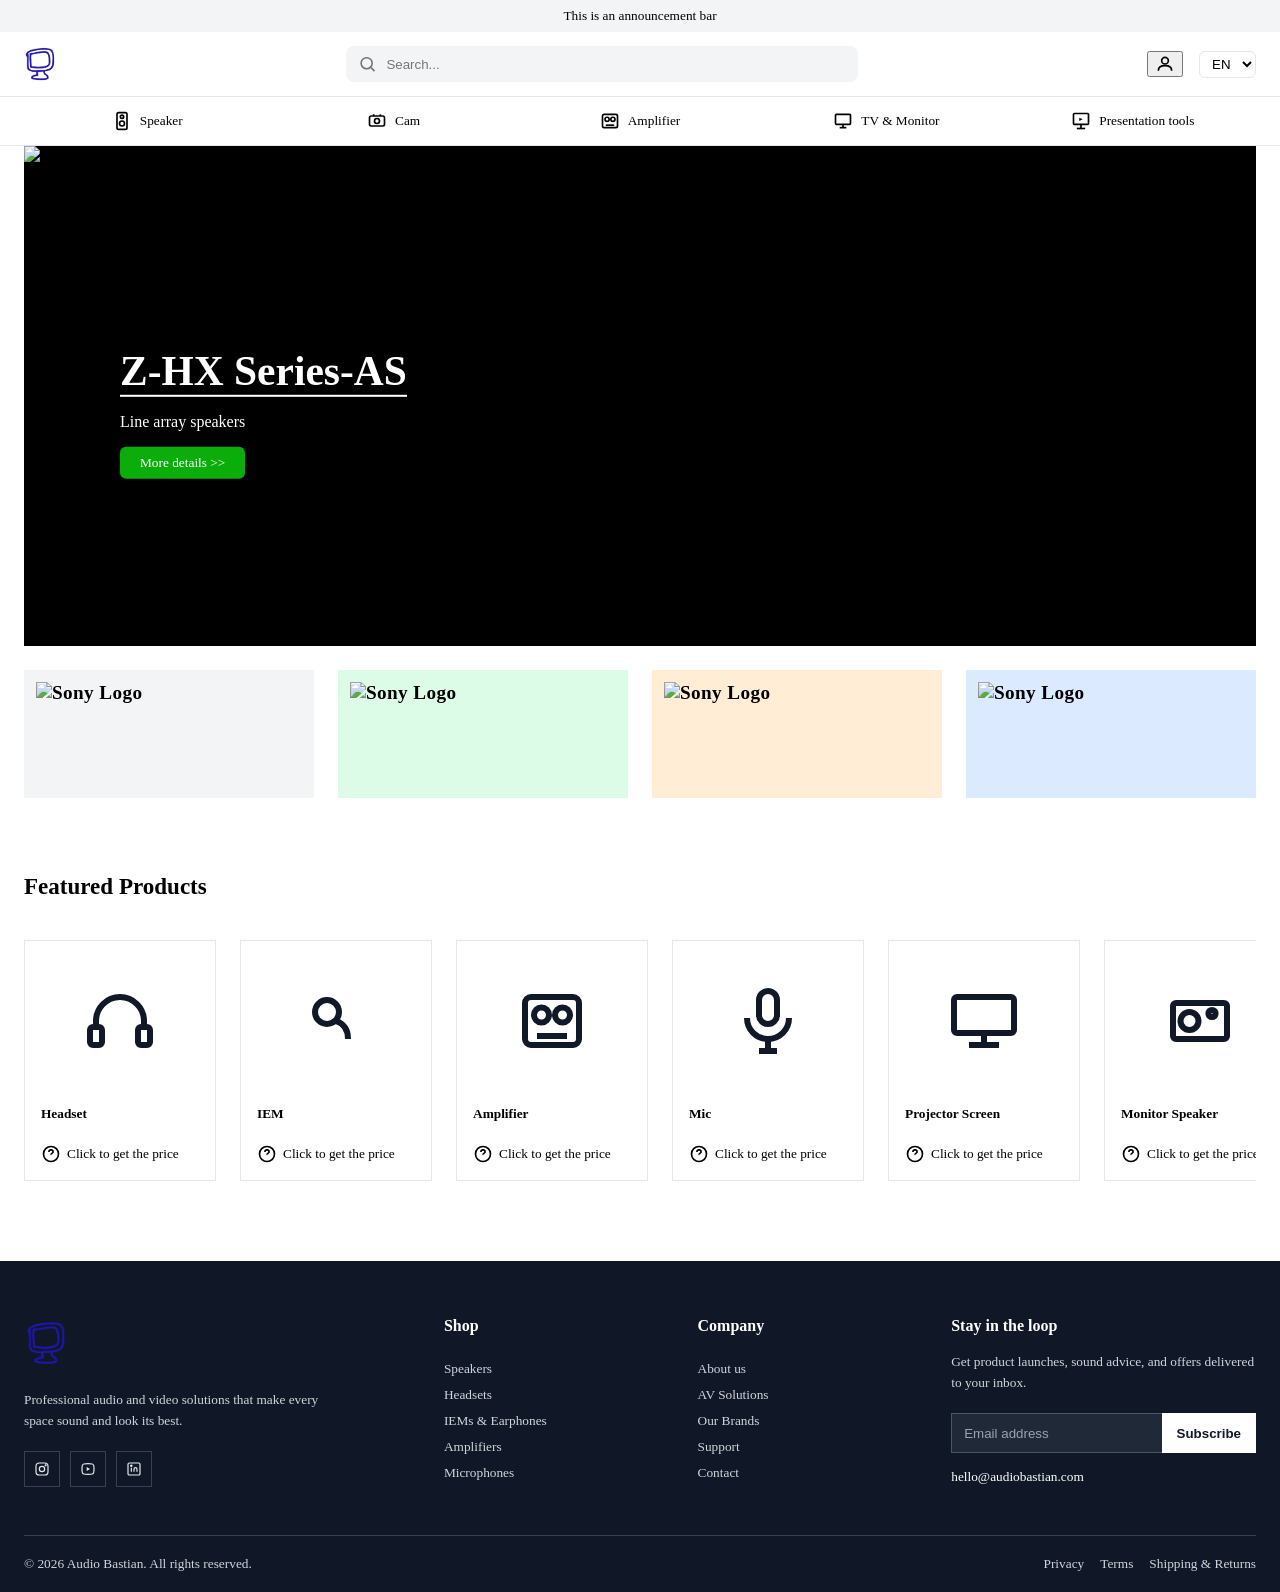
==== commit 104eb2ff: "Update the text title into logo" ====
--- a/src/index.html
+++ b/src/index.html
@@ -22,7 +22,7 @@
             <line x1="3" y1="18" x2="21" y2="18"/>
           </svg>
         </button>
-        <a href="index.html" class="logo">Audio Bastian</a>
+        <a href="index.html" class="logo"><img src="images/logo.png" alt="Audio Bastian" class="logo-image"></a>
       </div>
 
       <div class="header-search">
@@ -307,7 +307,7 @@
     <div class="container">
       <div class="footer-main">
         <section class="footer-intro" aria-labelledby="footer-brand">
-          <a href="index.html" class="footer-logo" id="footer-brand">Audio Bastian</a>
+          <a href="index.html" class="footer-logo" id="footer-brand"><img src="images/logo.png" alt="Audio Bastian" class="footer-logo-image"></a>
           <p class="footer-tagline">Professional audio and video solutions that make every space sound and look its best.</p>
           <div class="footer-socials" aria-label="Social media">
             <a href="#" class="social-link" aria-label="Instagram">
--- a/src/style/core.css
+++ b/src/style/core.css
@@ -75,11 +75,21 @@
 }
 
 .logo {
+  display: inline-flex;
+  align-items: center;
+  height: 2.5rem;
   font-size: var(--text-lg);
   font-weight: 700;
   color: #000000;
   text-decoration: none;
   white-space: nowrap;
+}
+
+.logo-image {
+  display: block;
+  width: 2rem;
+  height: 2.5rem;
+  object-fit: contain;
 }
 
 .header-search {
@@ -489,12 +499,21 @@
 }
 
 .footer-logo {
-  display: inline-block;
+  display: inline-flex;
+  align-items: center;
+  height: 3.25rem;
   color: #ffffff;
   font-size: var(--text-xl);
   font-weight: 700;
   letter-spacing: -0.02em;
   text-decoration: none;
+}
+
+.footer-logo-image {
+  display: block;
+  width: 2.75rem;
+  height: 3.25rem;
+  object-fit: contain;
 }
 
 .footer-tagline,
@@ -1066,3 +1085,341 @@
     gap: 0.75rem 1rem;
   }
 }
+
+/* Product-detail alternatives */
+.product-page {
+  padding-top: 1.5rem;
+  padding-bottom: 4rem;
+}
+
+.product-page .breadcrumb {
+  margin-bottom: 1.5rem;
+}
+
+.product-gallery {
+  display: grid;
+  grid-template-columns: 5rem minmax(0, 1fr);
+  gap: 1rem;
+  min-width: 0;
+}
+
+.gallery-thumbnails {
+  display: flex;
+  flex-direction: column;
+  gap: 0.75rem;
+}
+
+.gallery-thumb,
+.gallery-main,
+.detail-secondary,
+.choice-button {
+  border: 1px solid #d1d5db;
+  background: #ffffff;
+  cursor: pointer;
+}
+
+.gallery-thumb {
+  aspect-ratio: 1;
+  overflow: hidden;
+  padding: 0;
+}
+
+.gallery-thumb.is-active {
+  border: 2px solid #111827;
+}
+
+.gallery-thumb img,
+.gallery-main img {
+  width: 100%;
+  height: 100%;
+  object-fit: cover;
+}
+
+.gallery-main {
+  min-height: 31rem;
+  overflow: hidden;
+  padding: 0;
+}
+
+.gallery-main img {
+  transition: transform 250ms ease;
+}
+
+.gallery-main:hover img {
+  transform: scale(1.03);
+}
+
+.detail-eyebrow {
+  margin: 0 0 0.5rem;
+  color: #4b5563;
+  font-size: var(--text-sm);
+  font-weight: 700;
+  letter-spacing: 0.08em;
+  text-transform: uppercase;
+}
+
+.detail-summary h1,
+.editorial-intro h1,
+.commerce-details h1 {
+  margin: 0;
+  color: #111827;
+  font-size: var(--text-3xl);
+  line-height: 1.1;
+}
+
+.detail-rating {
+  display: flex;
+  align-items: center;
+  gap: 0.5rem;
+  margin: 1rem 0;
+  color: #4b5563;
+  font-size: var(--text-sm);
+}
+
+.detail-rating > span {
+  color: #d97706;
+  letter-spacing: 0.05em;
+}
+
+.detail-rating a {
+  color: #374151;
+}
+
+.detail-lead {
+  margin: 1.5rem 0;
+  color: #374151;
+  font-size: var(--text-lg);
+  line-height: 1.6;
+}
+
+.detail-classic {
+  display: grid;
+  grid-template-columns: minmax(0, 1.15fr) minmax(20rem, 0.85fr);
+  gap: clamp(2rem, 5vw, 5rem);
+  align-items: start;
+}
+
+.detail-summary {
+  padding-top: 1rem;
+}
+
+.detail-facts {
+  display: grid;
+  grid-template-columns: repeat(3, 1fr);
+  margin: 2rem 0;
+  border-top: 1px solid #e5e7eb;
+  border-bottom: 1px solid #e5e7eb;
+}
+
+.detail-facts div {
+  padding: 1rem 0.75rem 1rem 0;
+}
+
+.detail-facts div + div {
+  padding-left: 0.75rem;
+  border-left: 1px solid #e5e7eb;
+}
+
+.detail-facts dt,
+.model-number {
+  color: #6b7280;
+  font-size: var(--text-sm);
+}
+
+.detail-facts dd {
+  margin: 0.35rem 0 0;
+  color: #111827;
+  font-weight: 600;
+}
+
+.stock-dot {
+  display: inline-block;
+  width: 0.5rem;
+  height: 0.5rem;
+  margin-right: 0.25rem;
+  background: #16a34a;
+  border-radius: 50%;
+}
+
+.detail-actions {
+  display: flex;
+  gap: 0.75rem;
+}
+
+.detail-primary,
+.detail-secondary {
+  display: inline-flex;
+  align-items: center;
+  justify-content: center;
+  min-height: 3rem;
+  padding: 0.75rem 1.25rem;
+  color: #ffffff;
+  background: #111827;
+  font-size: var(--text-sm);
+  font-weight: 700;
+  text-decoration: none;
+}
+
+.detail-primary:hover { background: #374151; }
+.detail-secondary { color: #111827; }
+.detail-secondary:hover { background: #f3f4f6; }
+
+.detail-note {
+  margin: 1rem 0 0;
+  color: #6b7280;
+  font-size: var(--text-sm);
+}
+
+.detail-info-grid,
+.editorial-specs {
+  display: grid;
+  grid-template-columns: repeat(3, 1fr);
+  gap: 1rem;
+  margin-top: 4rem;
+}
+
+.detail-info-grid article {
+  padding: 1.5rem;
+  background: #f9fafb;
+}
+
+.detail-info-grid h2,
+.editorial-specs h2,
+.commerce-lower h2,
+.editorial-card h2 {
+  margin: 0 0 0.75rem;
+  color: #111827;
+  font-size: var(--text-lg);
+}
+
+.detail-info-grid p,
+.editorial-specs p,
+.commerce-lower p,
+.editorial-card p {
+  margin: 0;
+  color: #4b5563;
+  line-height: 1.6;
+}
+
+.editorial-intro {
+  display: grid;
+  grid-template-columns: 1.1fr 0.9fr;
+  gap: 2rem;
+  align-items: end;
+  margin: 3rem 0;
+}
+
+.editorial-intro > p {
+  margin: 0;
+  color: #4b5563;
+  font-size: var(--text-lg);
+  line-height: 1.6;
+}
+
+.editorial-stage {
+  display: grid;
+  grid-template-columns: minmax(0, 1.5fr) minmax(18rem, 0.5fr);
+  background: #111827;
+}
+
+.product-gallery--editorial {
+  display: block;
+}
+
+.product-gallery--editorial .gallery-main {
+  display: block;
+  min-height: 35rem;
+  border: 0;
+}
+
+.product-gallery--editorial .gallery-thumbnails {
+  position: absolute;
+  display: flex;
+  flex-direction: row;
+  gap: 0.5rem;
+  padding: 1rem;
+}
+
+.product-gallery--editorial { position: relative; }
+.product-gallery--editorial .gallery-thumb { width: 3.5rem; background: #ffffff; }
+
+.editorial-card {
+  display: flex;
+  flex-direction: column;
+  align-items: flex-start;
+  padding: clamp(1.5rem, 4vw, 3rem);
+  color: #ffffff;
+}
+
+.editorial-card h2 { margin-top: 1.25rem; color: #ffffff; font-size: var(--text-2xl); }
+.editorial-card p { color: #d1d5db; }
+.editorial-card .detail-rating { color: #d1d5db; }
+.editorial-card .detail-primary { width: 100%; margin: 2rem 0; background: #ffffff; color: #111827; }
+.editorial-card ul { margin: 0; padding-left: 1.15rem; color: #d1d5db; font-size: var(--text-sm); line-height: 2; }
+
+.editorial-specs { margin-top: 1rem; }
+.editorial-specs > div { padding: 1.75rem; border-top: 1px solid #111827; }
+.editorial-specs span { display: block; margin-bottom: 3rem; color: #6b7280; font-size: var(--text-sm); }
+
+.commerce-layout {
+  display: grid;
+  grid-template-columns: minmax(0, 1.2fr) minmax(20rem, 0.8fr);
+  gap: clamp(2rem, 6vw, 6rem);
+  align-items: start;
+}
+
+.commerce-details { padding-top: 0.25rem; }
+.model-number { margin: 0.75rem 0; }
+
+.commerce-choice {
+  margin: 2rem 0;
+  padding: 1.25rem 0;
+  border-top: 1px solid #e5e7eb;
+  border-bottom: 1px solid #e5e7eb;
+}
+
+.commerce-choice > p { margin: 0 0 0.75rem; color: #111827; font-weight: 700; }
+.choice-button { width: 100%; margin-top: 0.5rem; padding: 0.85rem 1rem; text-align: left; color: #374151; }
+.choice-button small { display: block; margin-top: 0.2rem; color: #6b7280; }
+.choice-button.is-selected { border: 2px solid #111827; color: #111827; font-weight: 700; }
+
+.commerce-purchase { display: grid; grid-template-columns: 1fr auto; gap: 0.75rem; align-items: center; }
+.commerce-purchase p { grid-column: 1 / -1; margin: 0; color: #4b5563; font-size: var(--text-sm); }
+.commerce-service { display: grid; gap: 0.35rem; margin-top: 1.25rem; padding: 1rem; background: #f3f4f6; color: #374151; font-size: var(--text-sm); }
+.commerce-service strong { color: #111827; }
+
+.commerce-lower { display: grid; grid-template-columns: 1fr 1fr; gap: 4rem; margin-top: 4rem; padding-top: 2rem; border-top: 1px solid #e5e7eb; }
+.commerce-spec-list { display: grid; grid-template-columns: 1fr 1fr; margin: 0; }
+.commerce-spec-list div { padding: 0.75rem; border-bottom: 1px solid #e5e7eb; }
+.commerce-spec-list dt { color: #6b7280; font-size: var(--text-sm); }
+.commerce-spec-list dd { margin: 0.3rem 0 0; color: #111827; font-weight: 600; }
+
+.gallery-lightbox[hidden] { display: none; }
+.gallery-lightbox { position: fixed; z-index: 50; inset: 0; display: flex; align-items: center; justify-content: center; padding: 2rem; background: rgba(17, 24, 39, 0.94); }
+.gallery-lightbox img { max-width: min(70rem, 100%); max-height: 85vh; object-fit: contain; }
+.lightbox-close { position: fixed; top: 1rem; right: 1.5rem; color: #ffffff; background: transparent; border: 0; font-size: 2.5rem; cursor: pointer; }
+.has-lightbox { overflow: hidden; }
+
+@media (max-width: 900px) {
+  .detail-classic, .editorial-stage, .commerce-layout, .editorial-intro, .commerce-lower { grid-template-columns: 1fr; }
+  .editorial-stage { max-width: 42rem; }
+  .editorial-card { min-height: auto; }
+  .editorial-intro { margin: 2rem 0; }
+}
+
+@media (max-width: 640px) {
+  .product-page { padding-top: 1rem; }
+  .detail-summary h1, .editorial-intro h1, .commerce-details h1 { font-size: var(--text-2xl); }
+  .gallery-main { min-height: 20rem; }
+  .product-gallery { grid-template-columns: 1fr; }
+  .gallery-thumbnails { order: 2; flex-direction: row; }
+  .gallery-thumb { width: 4rem; }
+  .detail-facts, .detail-info-grid, .editorial-specs, .commerce-spec-list { grid-template-columns: 1fr; }
+  .detail-facts div + div { padding-left: 0; border-top: 1px solid #e5e7eb; border-left: 0; }
+  .detail-actions, .commerce-purchase { grid-template-columns: 1fr; flex-direction: column; }
+  .detail-actions > *, .commerce-purchase > * { width: 100%; }
+  .commerce-purchase p { grid-column: auto; }
+  .product-gallery--editorial .gallery-main { min-height: 23rem; }
+  .detail-info-grid, .editorial-specs { margin-top: 2rem; }
+  .commerce-lower { gap: 1.5rem; margin-top: 2.5rem; }
+}
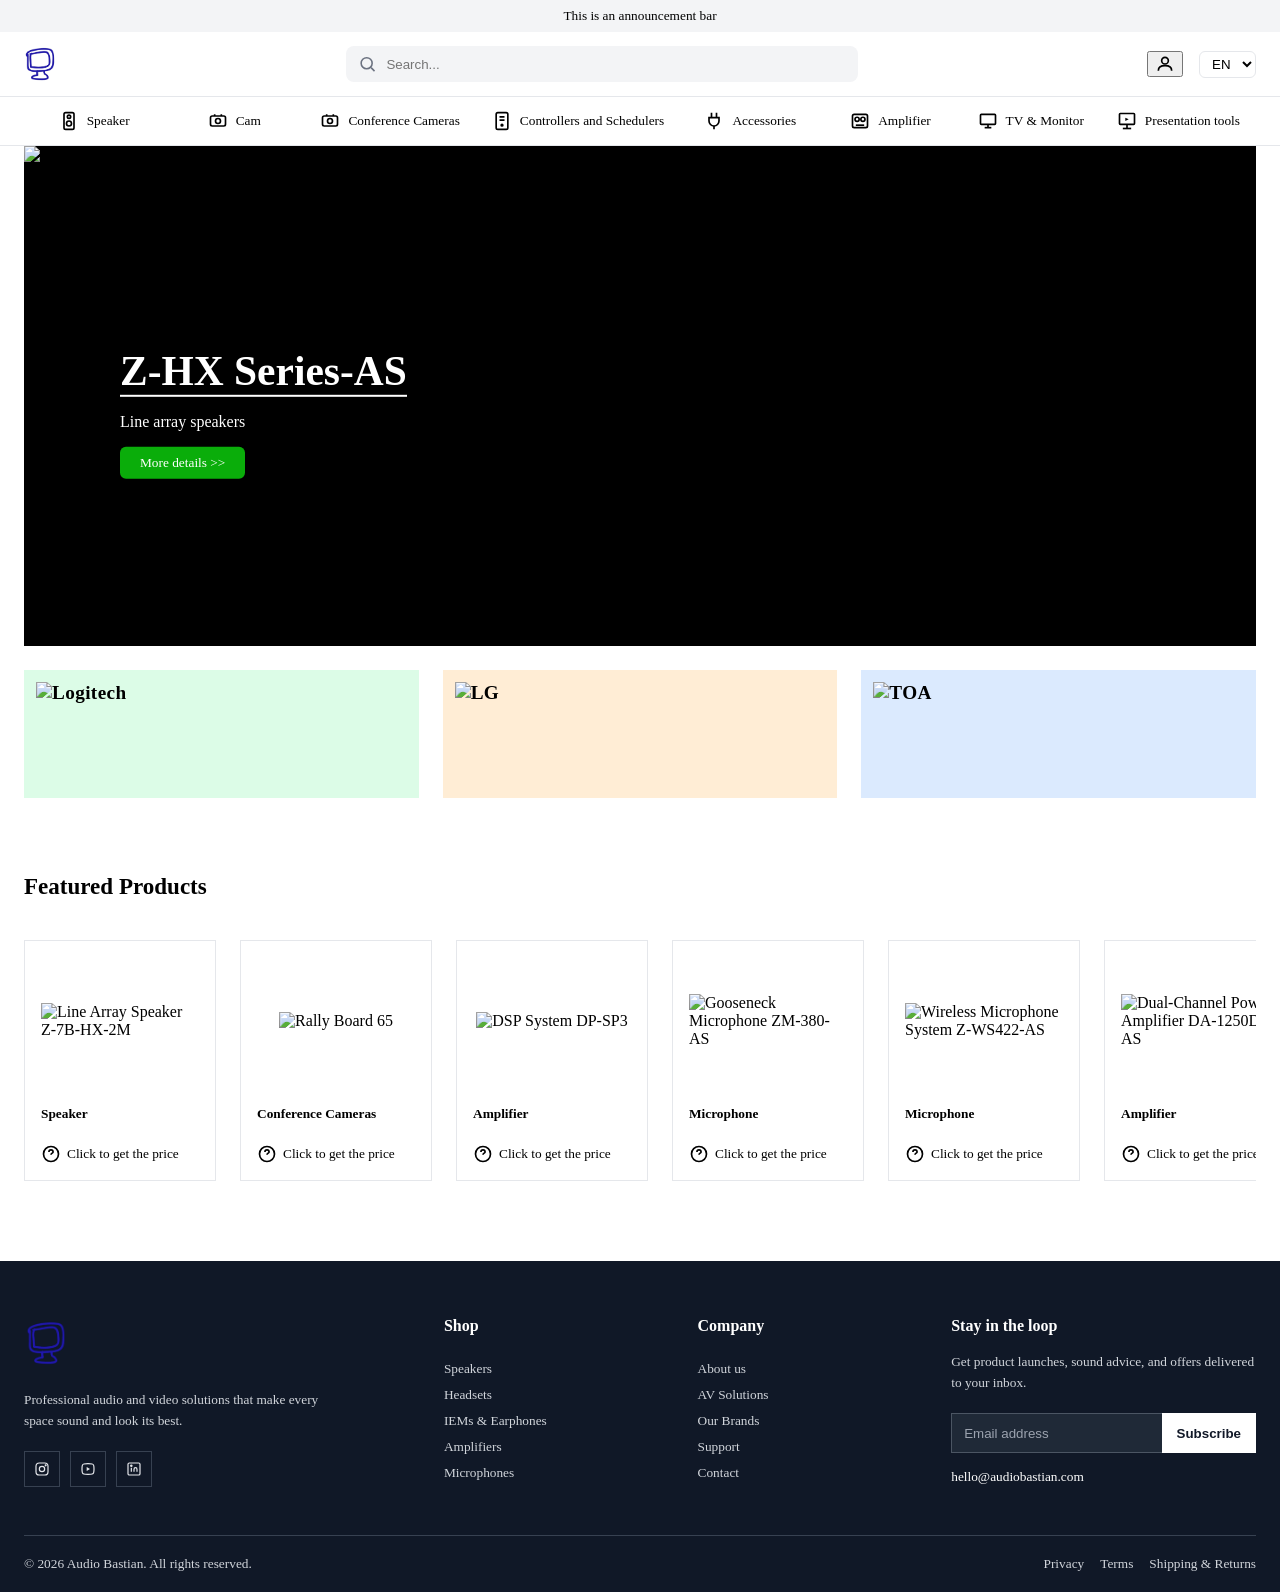
==== commit 77d43151: "Replace Samsung with Logitech catalogue, add Logitech categories and brand/category deep links - Rem" ====
--- a/src/index.html
+++ b/src/index.html
@@ -6,6 +6,7 @@
   <title>Audio Bastian</title>
   <script src="https://cdn.tailwindcss.com"></script>
   <link rel="stylesheet" href="style/core.css">
+  <link rel="icon" type="image/x-icon" href="./images/favicon.ico">
 </head>
 <body>
   <div class="announcement-bar">
@@ -67,6 +68,18 @@
         <span class="menu-label">Cam</span>
       </li>
       <li class="menu-item">
+        <svg class="menu-icon" viewBox="0 0 24 24" fill="none" stroke="currentColor" stroke-width="2"><rect x="3" y="6" width="18" height="12" rx="2"/><circle cx="12" cy="12" r="3"/><path d="M8 6v-2m8 2v-2"/></svg>
+        <span class="menu-label">Conference Cameras</span>
+      </li>
+      <li class="menu-item">
+        <svg class="menu-icon" viewBox="0 0 24 24" fill="none" stroke="currentColor" stroke-width="2"><rect x="5" y="2" width="14" height="20" rx="2"/><path d="M9 7h6M9 11h6"/><circle cx="12" cy="17" r="1"/></svg>
+        <span class="menu-label">Controllers and Schedulers</span>
+      </li>
+      <li class="menu-item">
+        <svg class="menu-icon" viewBox="0 0 24 24" fill="none" stroke="currentColor" stroke-width="2"><path d="M9 2v6M15 2v6"/><path d="M6 8h12v4a6 6 0 0 1-12 0V8Z"/><path d="M12 18v4"/></svg>
+        <span class="menu-label">Accessories</span>
+      </li>
+      <li class="menu-item">
         <svg class="menu-icon" viewBox="0 0 24 24" fill="none" stroke="currentColor" stroke-width="2">
           <rect x="3" y="4" width="18" height="16" rx="2"/>
           <circle cx="8.5" cy="10" r="2.5"/>
@@ -101,7 +114,6 @@
         <img class="hero-slide is-active" src="https://toa.co.id/img/announcement/2052-z-hx-series-as.jpg" alt="TOA Speakers">
         <img class="hero-slide" src="https://toa.co.id/img/announcement/2088-za-d6500-as-1.png" alt="TOA Amplifier">
         <img class="hero-slide" src="https://resource.logitech.com/w_1200,h_630,c_limit,q_auto,f_auto,dpr_1.0/d_transparent.gif/content/dam/logitech/en/products/video-conferencing/rally-bar/buy/rally-bar-og-image.jpg?v=1" alt="Logitech Cam">
-        <img class="hero-slide" src="https://www.heavins.ie/cdn/shop/files/ie-feature-soundbar-546804688.webp" alt="Samsung Soundbar">
         <img class="hero-slide" src="https://www.lg.com/content/dam/channel/wcms/global/newsroom/news/media-entertainment-solution/lg-electronics-teams-up-with-prime-video-to-power-an-epic-home-premiere-of-masters-of-the-universe/press-setting-image-desktop-tablet-primepartnership-1440.png" alt="LG Oled evo">
       </div>
 
@@ -116,33 +128,27 @@
         <button type="button" class="hero-bullet" data-slide-to="1" aria-label="Show slide 2"></button>
         <button type="button" class="hero-bullet" data-slide-to="2" aria-label="Show slide 3"></button>
         <button type="button" class="hero-bullet" data-slide-to="3" aria-label="Show slide 4"></button>
-        <button type="button" class="hero-bullet" data-slide-to="4" aria-label="Show slide 5"></button>
       </div>
     </section>
   </div>
 
   <section class="brands">
     <div class="brands-container container">
-      <div class="brand-box brand-box--gray">
+      <a class="brand-box brand-box--green" href="listing.html?brand=Logitech" aria-label="Browse Logitech products">
         <span class="brand-logo">
-          <img src="https://1000logos.net/wp-content/uploads/2017/06/Samsung-Logo-2.png" alt="Sony Logo" class="brand-logo-img">
+          <img src="https://compulsiontech.co.nz/cdn/shop/files/Logitech-Logo_black.png" alt="Logitech" class="brand-logo-img">
         </span>
-      </div>
-      <div class="brand-box brand-box--green">
+      </a>
+      <a class="brand-box brand-box--orange" href="listing.html?brand=LG" aria-label="Browse LG products">
         <span class="brand-logo">
-          <img src="https://compulsiontech.co.nz/cdn/shop/files/Logitech-Logo_black.png" alt="Sony Logo" class="brand-logo-img">
+          <img src="https://static.cdnlogo.com/logos/l/36/lg-thumb.png" alt="LG" class="brand-logo-img">
         </span>
-      </div>
-      <div class="brand-box brand-box--orange">
+      </a>
+      <a class="brand-box brand-box--blue" href="listing.html?brand=TOA" aria-label="Browse TOA products">
         <span class="brand-logo">
-          <img src="https://static.cdnlogo.com/logos/l/36/lg-thumb.png" alt="Sony Logo" class="brand-logo-img">
+          <img src="https://toa.co.id/assets/new_cmn/img/header/logo.png" alt="TOA" class="brand-logo-img">
         </span>
-      </div>
-      <div class="brand-box brand-box--blue">
-        <span class="brand-logo">
-          <img src="https://toa.co.id/assets/new_cmn/img/header/logo.png" alt="Sony Logo" class="brand-logo-img">
-        </span>
-      </div>
+      </a>
     </div>
   </section>
 
@@ -152,152 +158,6 @@
 
       <div class="featured-slider">
         <ul class="featured-track">
-          <li class="product-card">
-            <div class="product-image">
-              <svg class="product-icon" viewBox="0 0 24 24" fill="none" stroke="currentColor" stroke-width="2">
-                <path d="M4 14v-2a8 8 0 0 1 16 0v2"/>
-                <rect x="2" y="14" width="4" height="6" rx="1"/>
-                <rect x="18" y="14" width="4" height="6" rx="1"/>
-              </svg>
-            </div>
-            <p class="product-name">Headset</p>
-            <a href="#" class="product-price-link">
-              <svg class="icon" viewBox="0 0 24 24" fill="none" stroke="currentColor" stroke-width="2">
-                <circle cx="12" cy="12" r="9"/>
-                <path d="M9.5 9.5a2.5 2.5 0 0 1 5 0c0 1.5-2.5 1.5-2.5 3.5"/>
-                <line x1="12" y1="16.5" x2="12" y2="16.5"/>
-              </svg>
-              <span>Click to get the price</span>
-            </a>
-          </li>
-          <li class="product-card">
-            <div class="product-image">
-              <svg class="product-icon" viewBox="0 0 24 24" fill="none" stroke="currentColor" stroke-width="2">
-                <circle cx="9" cy="9" r="4"/>
-                <path d="M12 12c3 1 4 3 4 6"/>
-              </svg>
-            </div>
-            <p class="product-name">IEM</p>
-            <a href="#" class="product-price-link">
-              <svg class="icon" viewBox="0 0 24 24" fill="none" stroke="currentColor" stroke-width="2">
-                <circle cx="12" cy="12" r="9"/>
-                <path d="M9.5 9.5a2.5 2.5 0 0 1 5 0c0 1.5-2.5 1.5-2.5 3.5"/>
-                <line x1="12" y1="16.5" x2="12" y2="16.5"/>
-              </svg>
-              <span>Click to get the price</span>
-            </a>
-          </li>
-          <li class="product-card">
-            <div class="product-image">
-              <svg class="product-icon" viewBox="0 0 24 24" fill="none" stroke="currentColor" stroke-width="2">
-                <rect x="3" y="4" width="18" height="16" rx="2"/>
-                <circle cx="8.5" cy="10" r="2.5"/>
-                <circle cx="15.5" cy="10" r="2.5"/>
-                <line x1="7" y1="17" x2="17" y2="17"/>
-              </svg>
-            </div>
-            <p class="product-name">Amplifier</p>
-            <a href="#" class="product-price-link">
-              <svg class="icon" viewBox="0 0 24 24" fill="none" stroke="currentColor" stroke-width="2">
-                <circle cx="12" cy="12" r="9"/>
-                <path d="M9.5 9.5a2.5 2.5 0 0 1 5 0c0 1.5-2.5 1.5-2.5 3.5"/>
-                <line x1="12" y1="16.5" x2="12" y2="16.5"/>
-              </svg>
-              <span>Click to get the price</span>
-            </a>
-          </li>
-          <li class="product-card">
-            <div class="product-image">
-              <svg class="product-icon" viewBox="0 0 24 24" fill="none" stroke="currentColor" stroke-width="2">
-                <rect x="9" y="2" width="6" height="11" rx="3"/>
-                <path d="M5 11a7 7 0 0 0 14 0"/>
-                <line x1="12" y1="18" x2="12" y2="22"/>
-                <line x1="9" y1="22" x2="15" y2="22"/>
-              </svg>
-            </div>
-            <p class="product-name">Mic</p>
-            <a href="#" class="product-price-link">
-              <svg class="icon" viewBox="0 0 24 24" fill="none" stroke="currentColor" stroke-width="2">
-                <circle cx="12" cy="12" r="9"/>
-                <path d="M9.5 9.5a2.5 2.5 0 0 1 5 0c0 1.5-2.5 1.5-2.5 3.5"/>
-                <line x1="12" y1="16.5" x2="12" y2="16.5"/>
-              </svg>
-              <span>Click to get the price</span>
-            </a>
-          </li>
-          <li class="product-card">
-            <div class="product-image">
-              <svg class="product-icon" viewBox="0 0 24 24" fill="none" stroke="currentColor" stroke-width="2">
-                <rect x="2" y="4" width="20" height="12" rx="1"/>
-                <line x1="12" y1="16" x2="12" y2="20"/>
-                <line x1="7" y1="20" x2="17" y2="20"/>
-              </svg>
-            </div>
-            <p class="product-name">Projector Screen</p>
-            <a href="#" class="product-price-link">
-              <svg class="icon" viewBox="0 0 24 24" fill="none" stroke="currentColor" stroke-width="2">
-                <circle cx="12" cy="12" r="9"/>
-                <path d="M9.5 9.5a2.5 2.5 0 0 1 5 0c0 1.5-2.5 1.5-2.5 3.5"/>
-                <line x1="12" y1="16.5" x2="12" y2="16.5"/>
-              </svg>
-              <span>Click to get the price</span>
-            </a>
-          </li>
-          <li class="product-card">
-            <div class="product-image">
-              <svg class="product-icon" viewBox="0 0 24 24" fill="none" stroke="currentColor" stroke-width="2">
-                <rect x="3" y="6" width="18" height="12" rx="1"/>
-                <circle cx="8.5" cy="12" r="3"/>
-                <circle cx="16" cy="9.5" r="1.2"/>
-              </svg>
-            </div>
-            <p class="product-name">Monitor Speaker</p>
-            <a href="#" class="product-price-link">
-              <svg class="icon" viewBox="0 0 24 24" fill="none" stroke="currentColor" stroke-width="2">
-                <circle cx="12" cy="12" r="9"/>
-                <path d="M9.5 9.5a2.5 2.5 0 0 1 5 0c0 1.5-2.5 1.5-2.5 3.5"/>
-                <line x1="12" y1="16.5" x2="12" y2="16.5"/>
-              </svg>
-              <span>Click to get the price</span>
-            </a>
-          </li>
-          <li class="product-card">
-            <div class="product-image">
-              <svg class="product-icon" viewBox="0 0 24 24" fill="none" stroke="currentColor" stroke-width="2">
-                <rect x="9" y="3" width="6" height="9" rx="3"/>
-                <line x1="12" y1="12" x2="12" y2="18"/>
-                <line x1="12" y1="18" x2="16" y2="21"/>
-              </svg>
-            </div>
-            <p class="product-name">Earphone</p>
-            <a href="#" class="product-price-link">
-              <svg class="icon" viewBox="0 0 24 24" fill="none" stroke="currentColor" stroke-width="2">
-                <circle cx="12" cy="12" r="9"/>
-                <path d="M9.5 9.5a2.5 2.5 0 0 1 5 0c0 1.5-2.5 1.5-2.5 3.5"/>
-                <line x1="12" y1="16.5" x2="12" y2="16.5"/>
-              </svg>
-              <span>Click to get the price</span>
-            </a>
-          </li>
-          <li class="product-card">
-            <div class="product-image">
-              <svg class="product-icon" viewBox="0 0 24 24" fill="none" stroke="currentColor" stroke-width="2">
-                <path d="M9 5c0-1 1-2 3-2s3 1 3 2"/>
-                <rect x="5" y="5" width="14" height="16" rx="2"/>
-                <circle cx="12" cy="11" r="3"/>
-                <circle cx="12" cy="17" r="1.5"/>
-              </svg>
-            </div>
-            <p class="product-name">Portable Party Speaker</p>
-            <a href="#" class="product-price-link">
-              <svg class="icon" viewBox="0 0 24 24" fill="none" stroke="currentColor" stroke-width="2">
-                <circle cx="12" cy="12" r="9"/>
-                <path d="M9.5 9.5a2.5 2.5 0 0 1 5 0c0 1.5-2.5 1.5-2.5 3.5"/>
-                <line x1="12" y1="16.5" x2="12" y2="16.5"/>
-              </svg>
-              <span>Click to get the price</span>
-            </a>
-          </li>
         </ul>
       </div>
     </div>
@@ -364,6 +224,7 @@
   </footer>
 
   <script src="script/hero-carousel.js" defer></script>
+  <script src="script/product-data.js" defer></script>
   <script src="script/featured-slider.js" defer></script>
 </body>
 </html>
--- a/src/style/core.css
+++ b/src/style/core.css
@@ -344,6 +344,10 @@
     height: 7rem;
     padding: 1rem;
   }
+
+  .brand-box:last-child:nth-child(odd) {
+    grid-column: 1 / -1;
+  }
 }
 
 @media (max-width: 480px) {
@@ -364,6 +368,7 @@
   height: 8rem;
   padding: 0.75rem;
   border-radius: 0;
+  text-decoration: none;
 }
 
 .brand-box--gray {
@@ -456,6 +461,12 @@
   justify-content: center;
   height: 8rem;
   background-color: transparent;
+}
+
+.product-image img {
+  max-width: 100%;
+  max-height: 100%;
+  object-fit: contain;
 }
 
 .product-icon {
@@ -902,6 +913,9 @@
 }
 
 .listing-card-visual--Cam { background: #e0f2fe; }
+.listing-card-visual--Conference-Cameras { background: #e0f2fe; }
+.listing-card-visual--Controllers-and-Schedulers { background: #fce7f3; }
+.listing-card-visual--Accessories { background: #ffedd5; }
 .listing-card-visual--Amplifier { background: #f3e8ff; }
 .listing-card-visual--TV-and-Monitor { background: #fef3c7; }
 .listing-card-visual--Presentation-tools { background: #dcfce7; }
@@ -1147,6 +1161,22 @@
 
 .gallery-main:hover img {
   transform: scale(1.03);
+}
+
+.product-image-placeholder {
+  display: grid;
+  min-height: 35rem;
+  place-items: center;
+  padding: 2rem;
+  color: #4b5563;
+  background: #f3f4f6;
+  font-size: var(--text-lg);
+}
+
+.product-not-found {
+  max-width: 40rem;
+  margin: 5rem auto;
+  text-align: center;
 }
 
 .detail-eyebrow {
